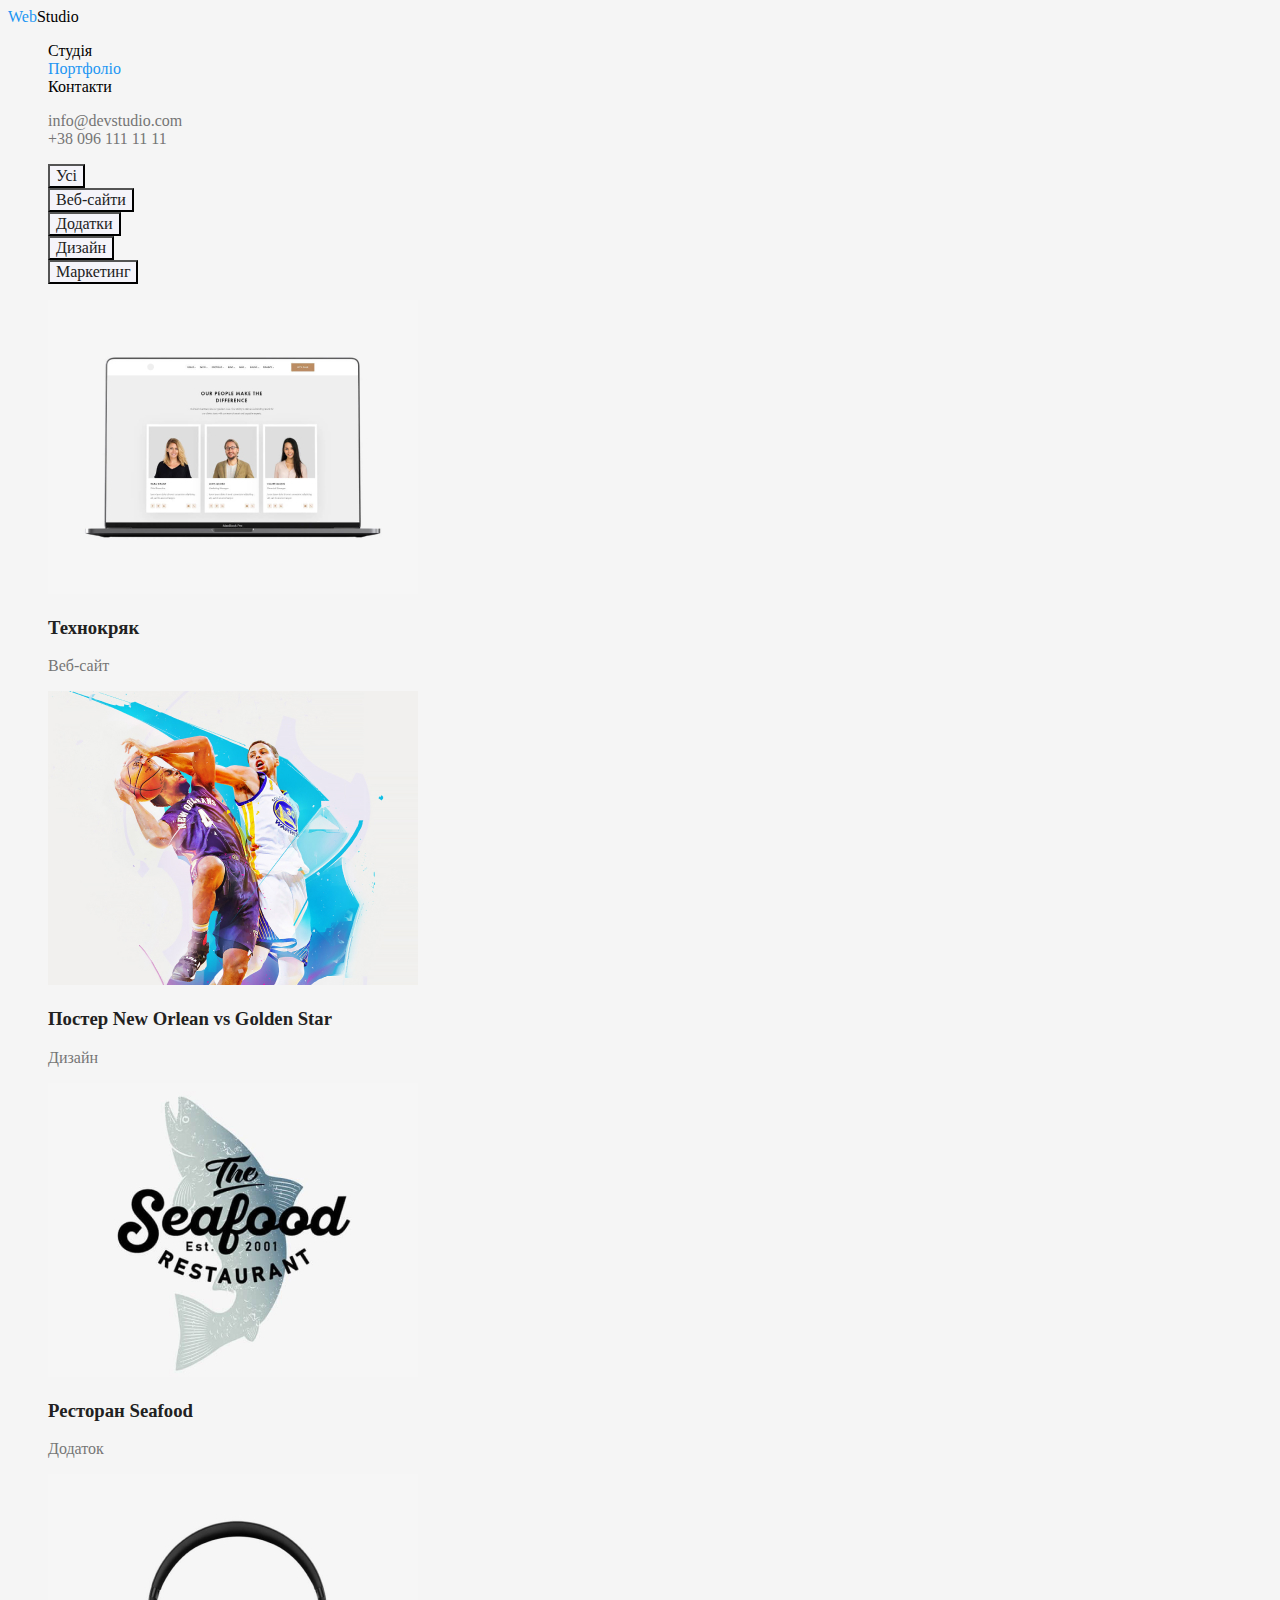
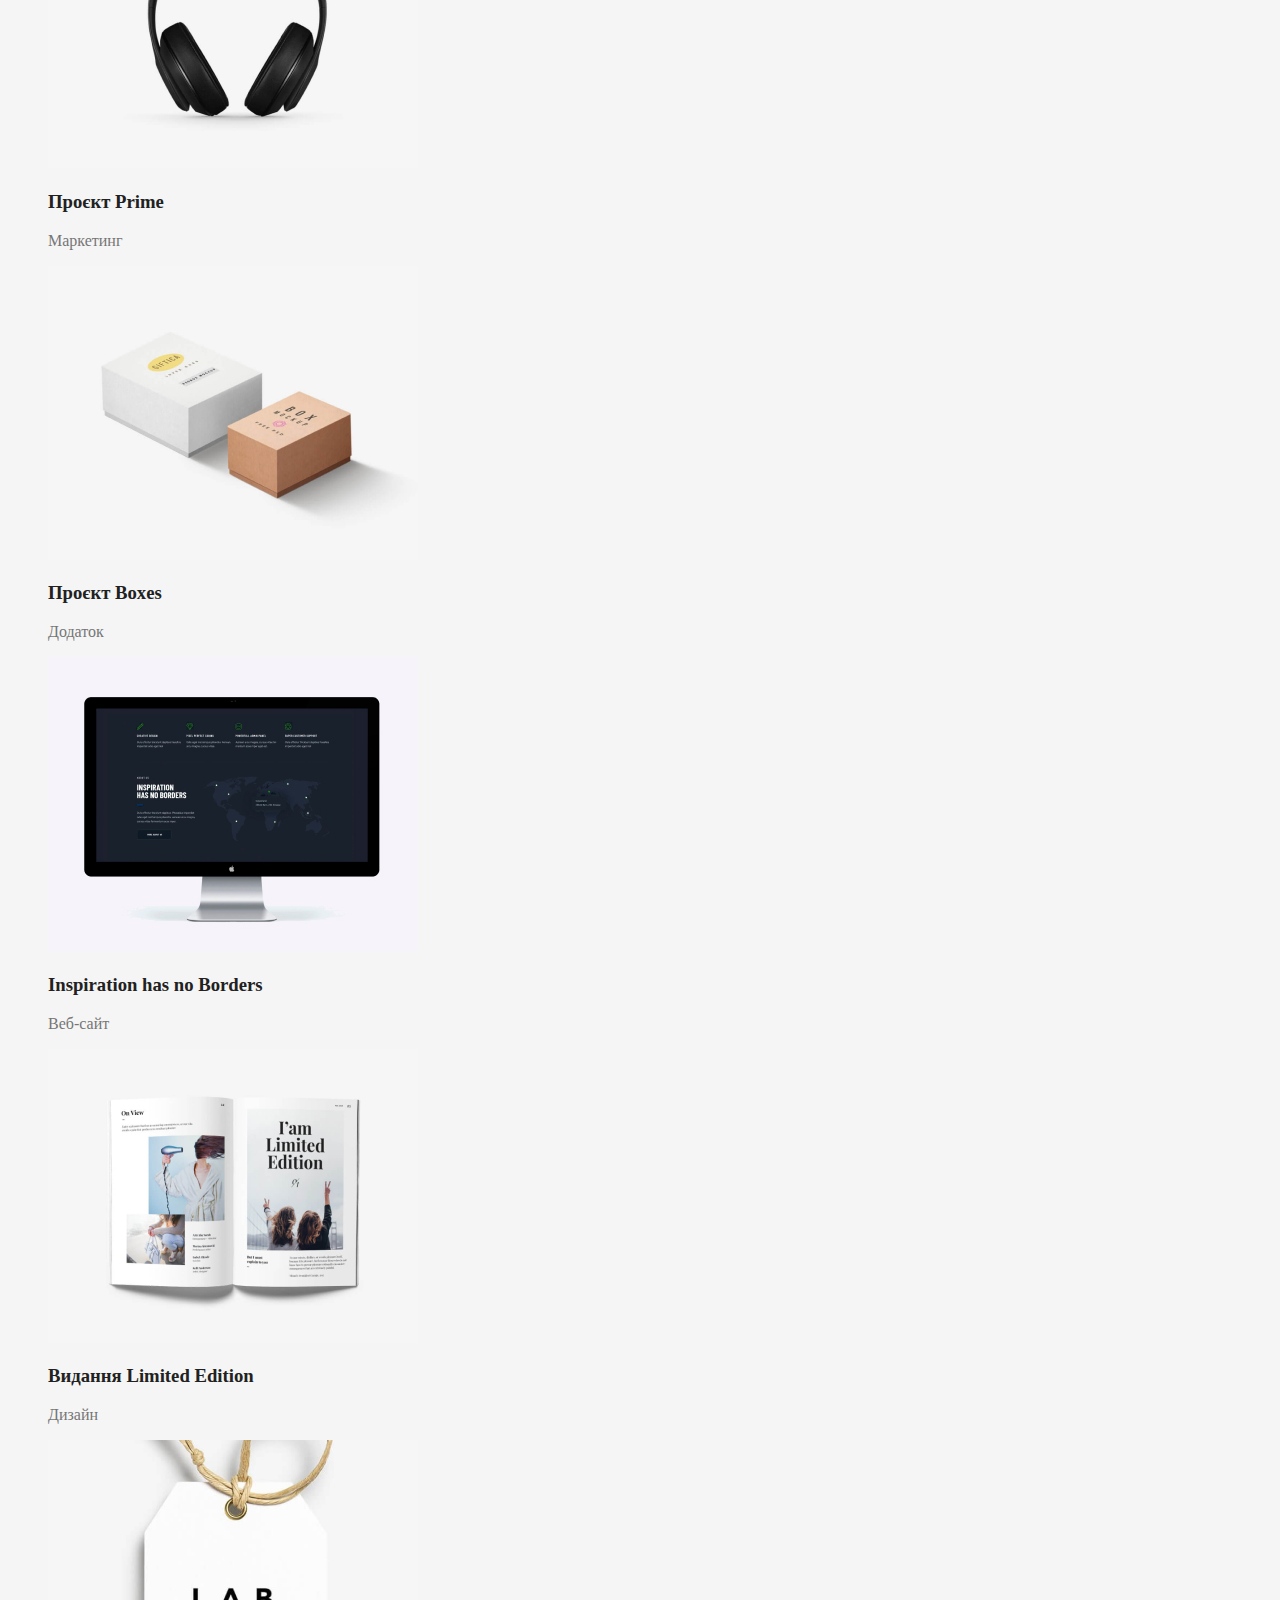
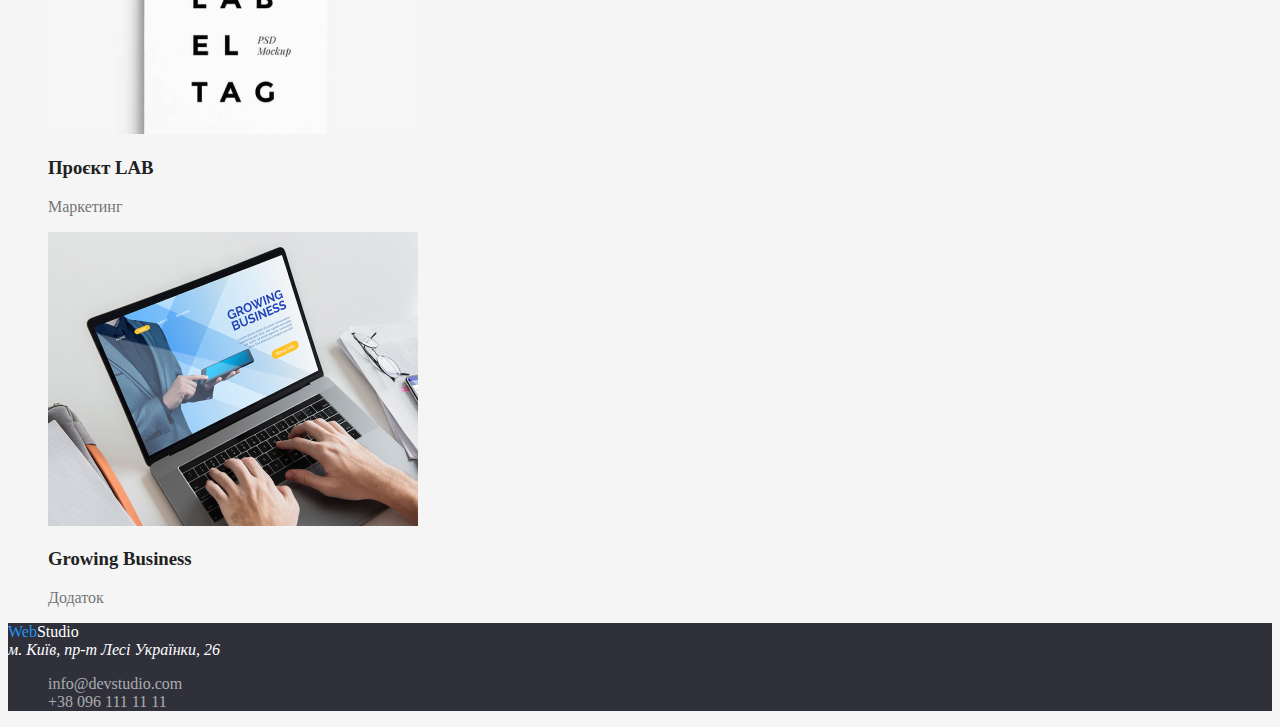
==== portfolio.html @ 2f2ad4ff "working with buttons" ====
<!DOCTYPE html>
<html lang="en">

<head>
    <meta charset="UTF-8">
    <meta http-equiv="X-UA-Compatible" content="IE=edge">
    <meta name="viewport" content="width=device-width, initial-scale=1.0">
    <title>Document</title>
    <link rel="stylesheet" href="./css/style.css">
</head>

<body>
    <header>
        <nav class="site-nav">
            <a href="./index.html" class="link"><span class="logo">Web</span>Studio</a>
            <ul class="list">
                <li>
                    <a href="" class="link">Студія</a>
                </li>
                <li>
                    <a href="" class="link current">Портфоліо</a>
                </li>
                <li>
                    <a href="" class="link">Контакти</a>
                </li>
            </ul>
        </nav>
        <ul class="contacts list">
            <li>
                <a href="mailto:info@devstudio.com" class="link"> info@devstudio.com</a>
            </li>
            <li>
                <a href="tel:+380961111111" class="link"> +38 096 111 11 11</a>
            </li>
        </ul>

    </header>
    <main>
        <section>
            <ul class="list">
                <li><button class="button" type="button">Усі</button></li>
                <li><button class="button" type="button">Веб-сайти</button></li>
                <li><button class="button" type="button">Додатки</button></li>
                <li><button class="button" type="button">Дизайн</button></li>
                <li><button class="button" type="button">Маркетинг</button></li>

            </ul>
            <ul class="list">
                <li>
                    <img src="./images/portfolio1.jpg" alt="Фото приклада">
                    <h3>Технокряк</h3>
                    <p>Веб-сайт</p>
                </li>
                <li>
                    <img src="./images/portfolio2.jpg" alt="Фото приклада">
                    <h3>Постер New Orlean vs Golden Star</h3>
                    <p>Дизайн</p>
                </li>
                <li>
                    <img src="./images/portfolio3.jpg" alt="Фото приклада">
                    <h3>Ресторан Seafood</h3>
                    <p>Додаток</p>
                </li>
                <li>
                    <img src="./images/portfolio4.jpg" alt="Фото приклада">
                    <h3>Проєкт Prime</h3>
                    <p>Маркетинг</p>
                </li>
                <li>
                    <img src="./images/portfolio5.jpg" alt="Фото приклада">
                    <h3>Проєкт Boxes</h3>
                    <p>Додаток</p>
                </li>
                <li>
                    <img src="./images/portfolio6.jpg" alt="Фото приклада">
                    <h3>Inspiration has no Borders</h3>
                    <p>Веб-сайт</p>
                </li>
                <li>
                    <img src="./images/portfolio7.jpg" alt="Фото приклада">
                    <h3>Видання Limited Edition</h3>
                    <p>Дизайн</p>
                </li>
                <li>
                    <img src="./images/portfolio8.jpg" alt="Фото приклада">
                    <h3>Проєкт LAB</h3>
                    <p>Маркетинг</p>
                </li>
                <li>
                    <img src="./images/portfolio9.jpg" alt="Фото приклада">
                    <h3>Growing Business</h3>
                    <p>Додаток</p>
                </li>
            </ul>
        </section>

    </main>
    <footer>
        <a href="./index.html" class="link"><span class="logo">Web</span><span class="studio">Studio</span></a>
        <address>
            м. Київ, пр-т Лесі Українки, 26
        </address>
        <ul class="list contacts">
            <li>
                <a href="mailto:info@devstudio.com" class="footer-contacts"> info@devstudio.com</a>
            </li>
            <li>
                <a href="tel:+380961111111" class="footer-contacts"> +38 096 111 11 11</a>
            </li>
        </ul>


    </footer>
</body>

</html>
---- css/style.css ----
:root {
    --text-black-color: #212121;
    --white-color: #ffffff;
    --contacts-color: #757575;
    --background-white-color: #F5F5F5;
    --background-milk-color:#F5F4FA;
    --accent-color: #2196F3;
    --site-nav-link: #000000;
    --black-background-color: #2F303A;
}

body {
    font-family: Roboto;
    background-color: var(--background-white-color);
    color:var(--contacts-color)
}

.contacts .link {
    color: var(--contacts-color);
}
/* deactivates */
.list {
    list-style: none;
}

a {
    text-decoration: none;
}

/* site-nav */
.site-nav .link {
    color: var(--site-nav-link);
}

.site-nav .link.current {
    color: var(--accent-color)
}

.link:hover,
.link:focus {
    color: var(--accent-color);
}

.logo {
    color: var(--accent-color);
}
.studio{
    color: var(--white-color);
}
/* sections */

.section {

}
.team{
    background-color:var(--background-milk-color);
}
.team li{
    background-color:var(--white-color);
}
.hero {
    background: var(--black-background-color);

}



.hero-title {
    

}
/* h */
h1 {
    text-transform: uppercase;
}
h2,
h3 {
    color:var(--text-black-color);
}

/* buttons */
.button {
    cursor: pointer;
    color: var(--text-black-color);
    background-color:var(--background-milk-color);
    font-family: roboto;
    font-style: medium ;
font-size: 16px;
letter-spacing: 3%;
}
.button:hover,
.button:focus{
    background-color: var(--accent-color);
    color: var(--white-color);
}

.button .first {}

.button .second {}

.hide {
    position: absolute;
    width: 1px;
    height: 1px;
    margin: -1px;
    border: 0;
    padding: 0;
    white-space: nowrap;
    clip-path: inset(100%);
    clip: rect(0 0 0 0);
    overflow: hidden;
}

footer{
    background-color:var(--black-background-color)
}
.footer-contacts{
    color: rgb(100%,100%,100%,0.6);
}
address{
    color: var(--white-color);
}
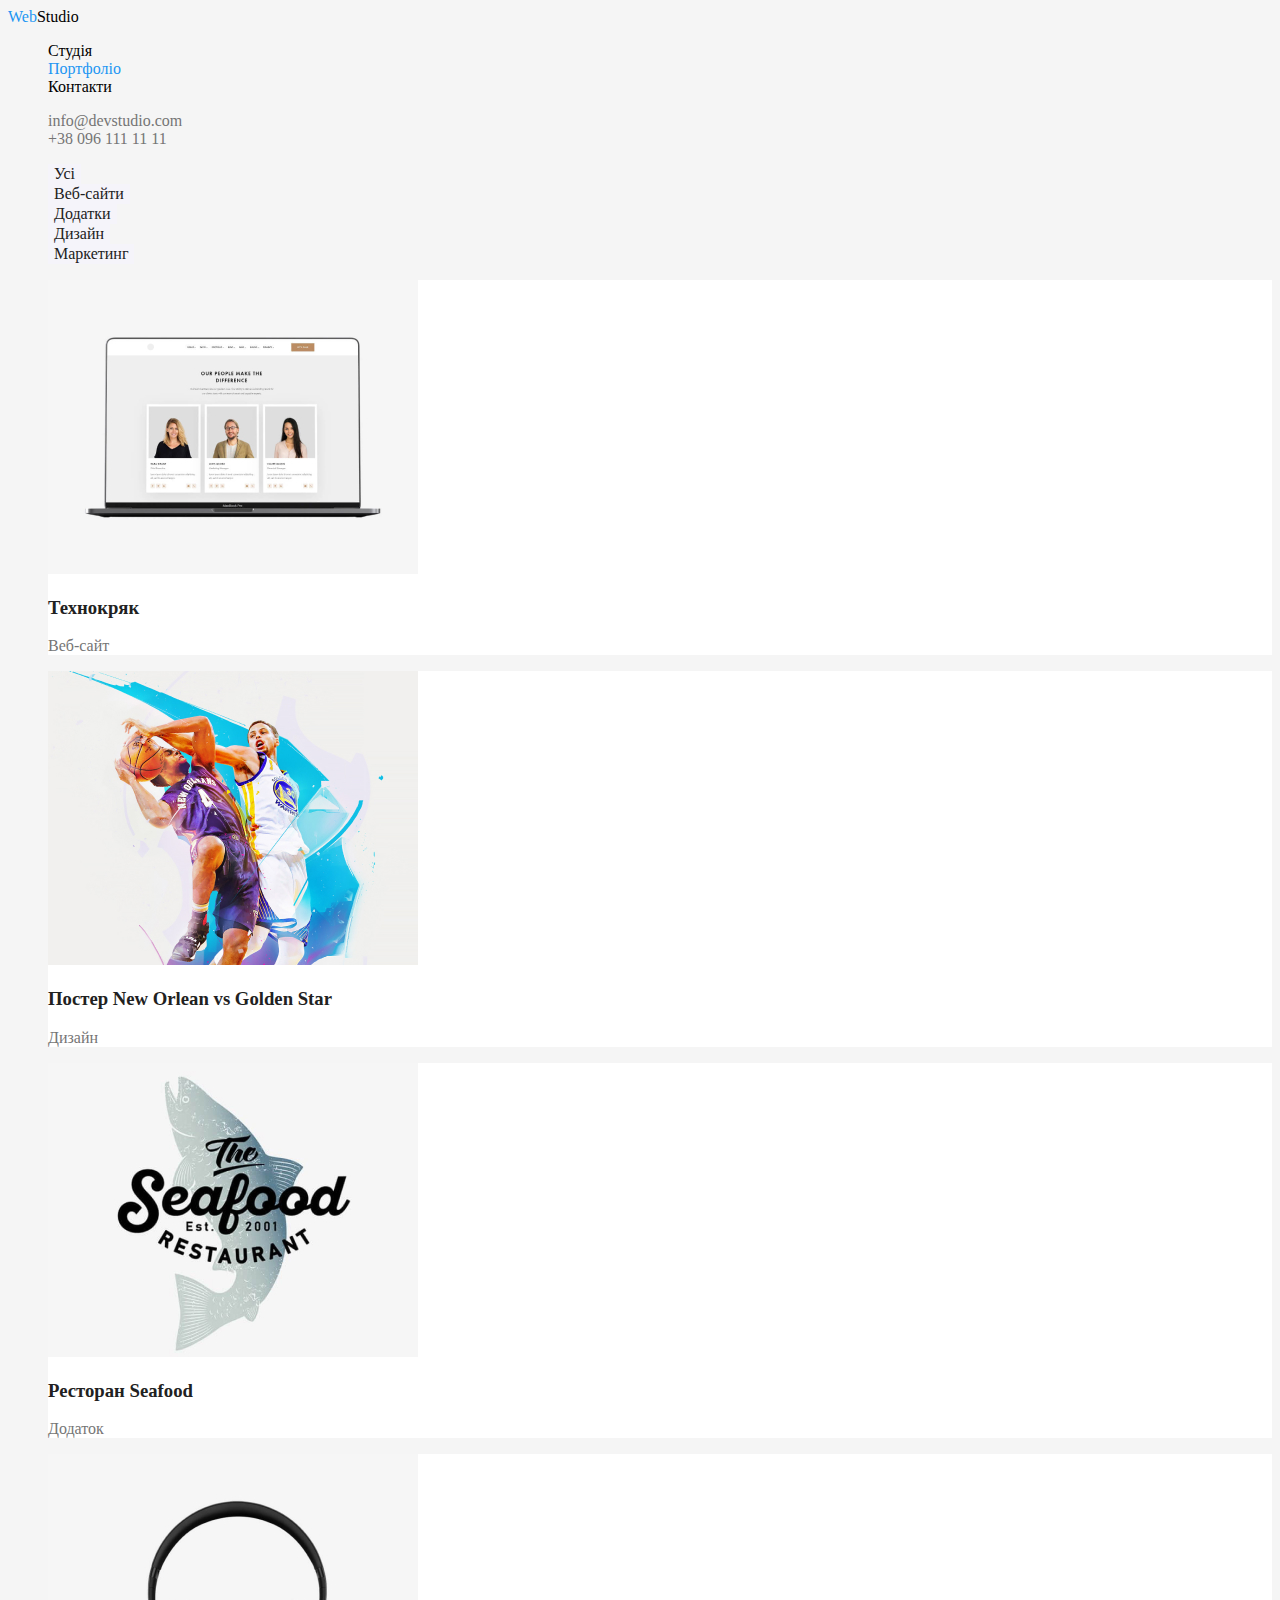
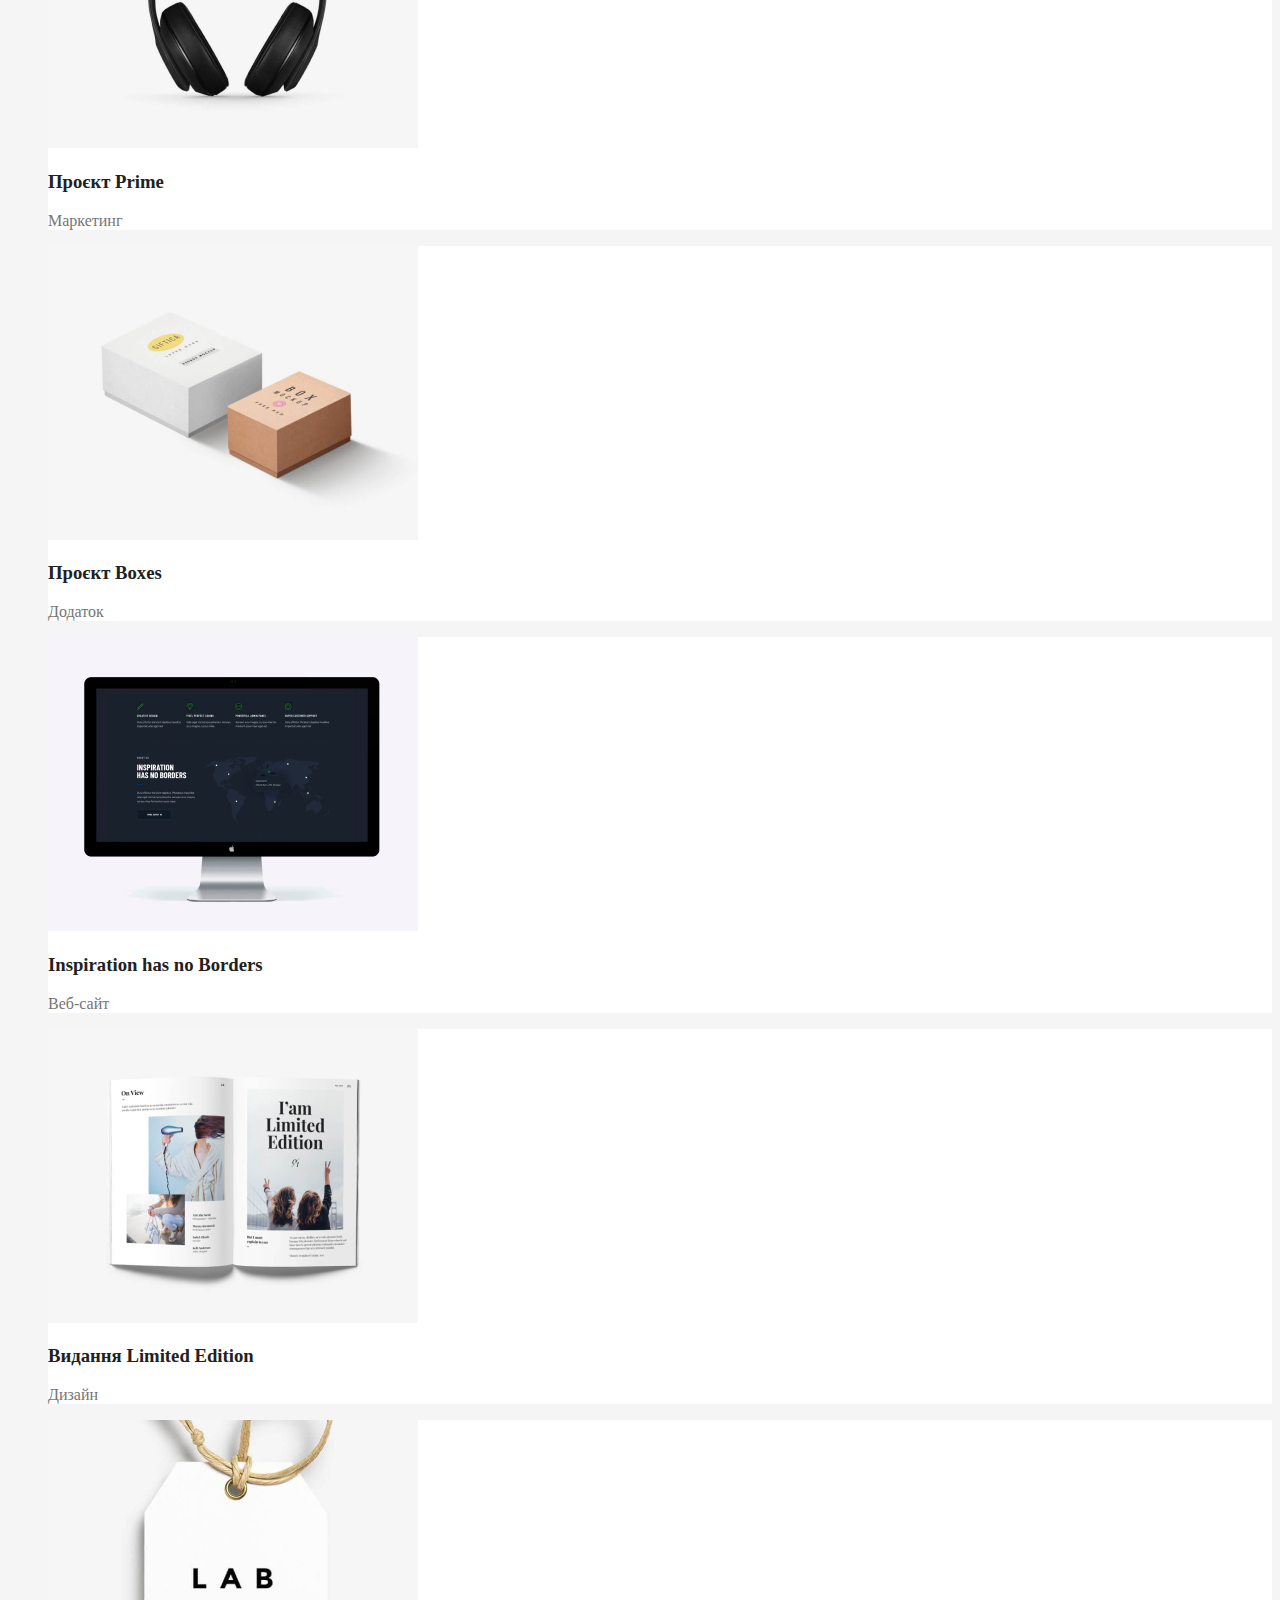
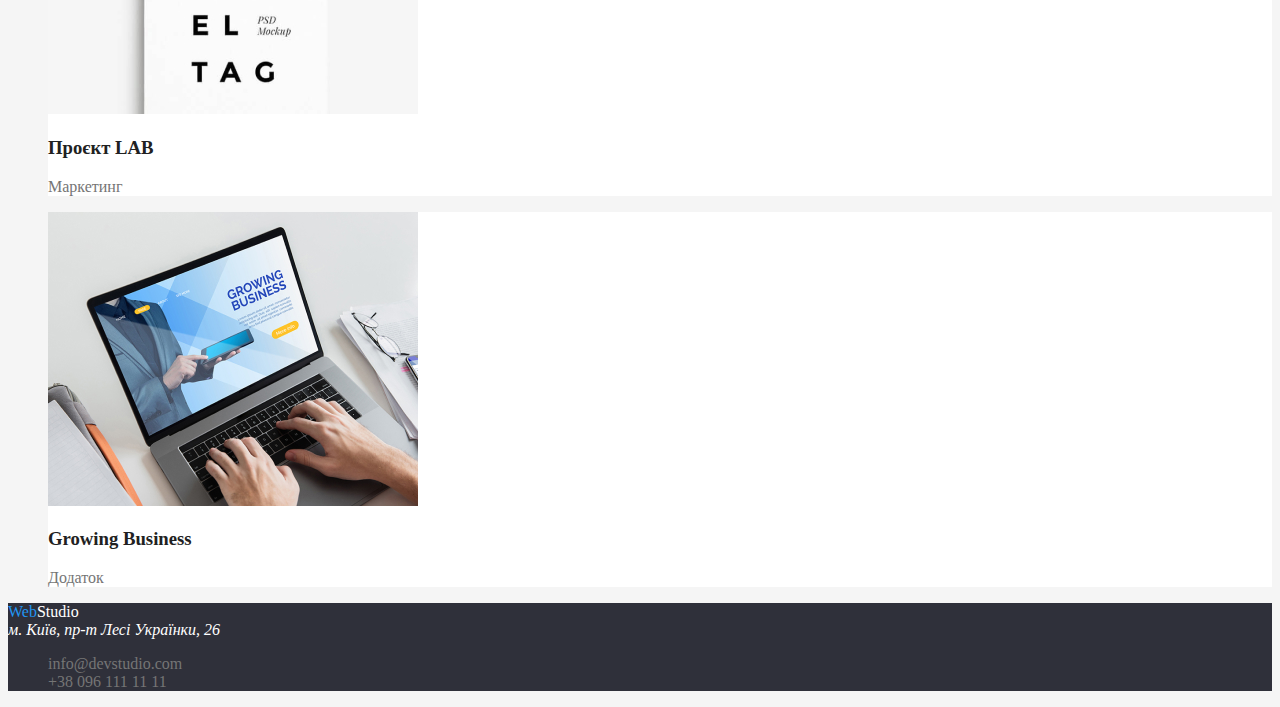
==== commit 702fccbf: "hw2 done" ====
--- a/portfolio.html
+++ b/portfolio.html
@@ -45,7 +45,7 @@
                 <li><button class="button" type="button">Маркетинг</button></li>
 
             </ul>
-            <ul class="list">
+            <ul class="list portfolio">
                 <li>
                     <img src="./images/portfolio1.jpg" alt="Фото приклада">
                     <h3>Технокряк</h3>
@@ -102,10 +102,10 @@
         </address>
         <ul class="list contacts">
             <li>
-                <a href="mailto:info@devstudio.com" class="footer-contacts"> info@devstudio.com</a>
+                <a href="mailto:info@devstudio.com" class="footer-contacts link"> info@devstudio.com</a>
             </li>
             <li>
-                <a href="tel:+380961111111" class="footer-contacts"> +38 096 111 11 11</a>
+                <a href="tel:+380961111111" class="footer-contacts link"> +38 096 111 11 11</a>
             </li>
         </ul>
 
--- a/css/style.css
+++ b/css/style.css
@@ -3,21 +3,21 @@
     --white-color: #ffffff;
     --contacts-color: #757575;
     --background-white-color: #F5F5F5;
-    --background-milk-color:#F5F4FA;
+    --background-milk-color: #F5F4FA;
     --accent-color: #2196F3;
     --site-nav-link: #000000;
     --black-background-color: #2F303A;
 }
 
 body {
-    font-family: Roboto;
     background-color: var(--background-white-color);
-    color:var(--contacts-color)
+    color: var(--contacts-color)
 }
 
 .contacts .link {
     color: var(--contacts-color);
 }
+
 /* deactivates */
 .list {
     list-style: none;
@@ -25,6 +25,19 @@
 
 a {
     text-decoration: none;
+}
+
+.hide {
+    position: absolute;
+    width: 1px;
+    height: 1px;
+    margin: -1px;
+    border: 0;
+    padding: 0;
+    white-space: nowrap;
+    clip-path: inset(100%);
+    clip: rect(0 0 0 0);
+    overflow: hidden;
 }
 
 /* site-nav */
@@ -44,79 +57,79 @@
 .logo {
     color: var(--accent-color);
 }
-.studio{
+
+.studio {
     color: var(--white-color);
 }
+
 /* sections */
 
-.section {
 
+.team {
+    background-color: var(--background-milk-color);
 }
-.team{
-    background-color:var(--background-milk-color);
+
+.team li {
+    background-color: var(--white-color);
 }
-.team li{
-    background-color:var(--white-color);
-}
+
 .hero {
     background: var(--black-background-color);
 
 }
 
+.hero-title {
+    text-transform: uppercase;
+    color: var(--white-color);
+    font-size: 44px;
+    font-weight: 900;
+    line-height: 60px;
+    letter-spacing: 0.06em;
+    text-align: center;
+}
 
+.portfolio li {
+    background-color: var(--white-color);
+}
 
-.hero-title {
-    
+/* h */
 
-}
-/* h */
-h1 {
-    text-transform: uppercase;
-}
 h2,
 h3 {
-    color:var(--text-black-color);
+    color: var(--text-black-color);
 }
 
 /* buttons */
 .button {
     cursor: pointer;
     color: var(--text-black-color);
-    background-color:var(--background-milk-color);
+    background-color: var(--background-milk-color);
     font-family: roboto;
-    font-style: medium ;
-font-size: 16px;
-letter-spacing: 3%;
+    font-size: 16px;
+    border: none;
 }
+
 .button:hover,
-.button:focus{
+.button:focus {
     background-color: var(--accent-color);
     color: var(--white-color);
 }
 
-.button .first {}
+.button.first {
+    background-color: var(--accent-color);
+    color: var(--white-color);
+}
 
 .button .second {}
 
-.hide {
-    position: absolute;
-    width: 1px;
-    height: 1px;
-    margin: -1px;
-    border: 0;
-    padding: 0;
-    white-space: nowrap;
-    clip-path: inset(100%);
-    clip: rect(0 0 0 0);
-    overflow: hidden;
+footer {
+    background-color: var(--black-background-color)
 }
 
-footer{
-    background-color:var(--black-background-color)
+.footer-contacts {
+    color: rgb(100%, 100%, 100%, 0.6);
 }
-.footer-contacts{
-    color: rgb(100%,100%,100%,0.6);
-}
-address{
+
+address {
     color: var(--white-color);
 }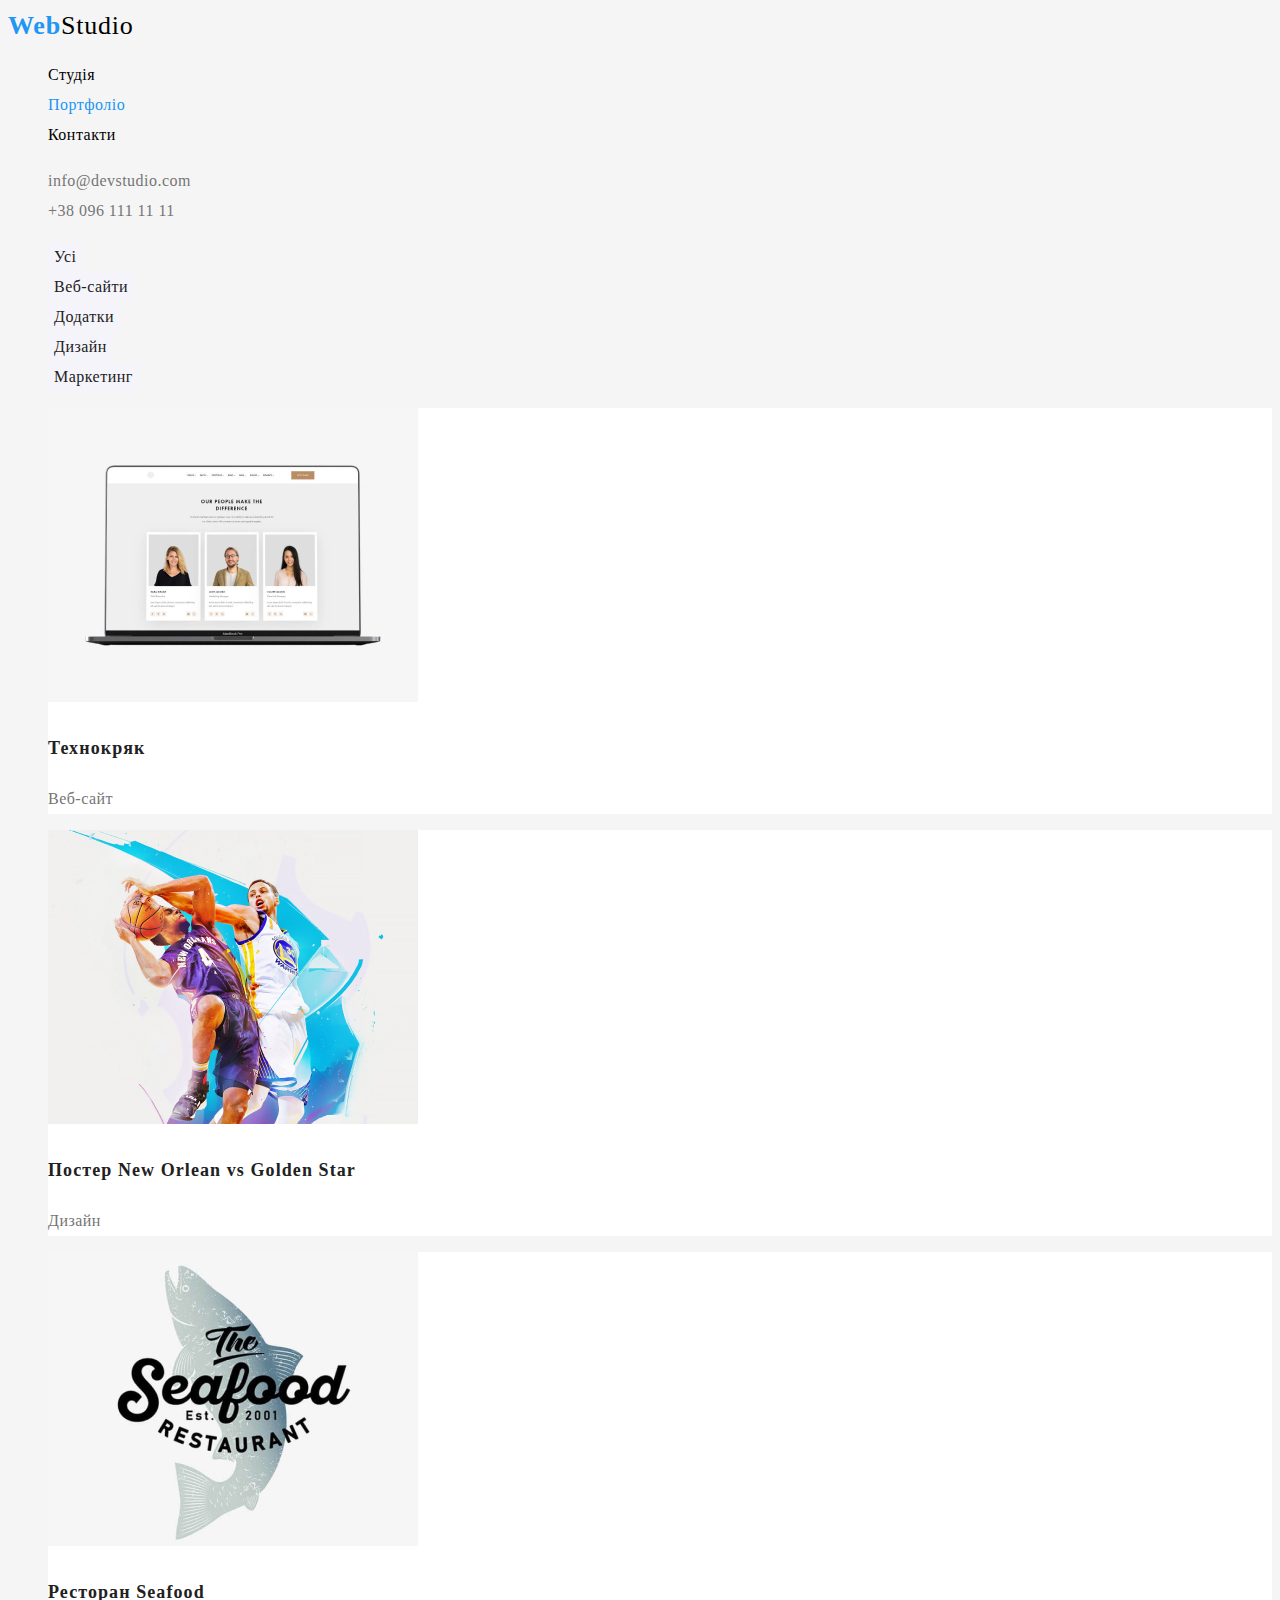
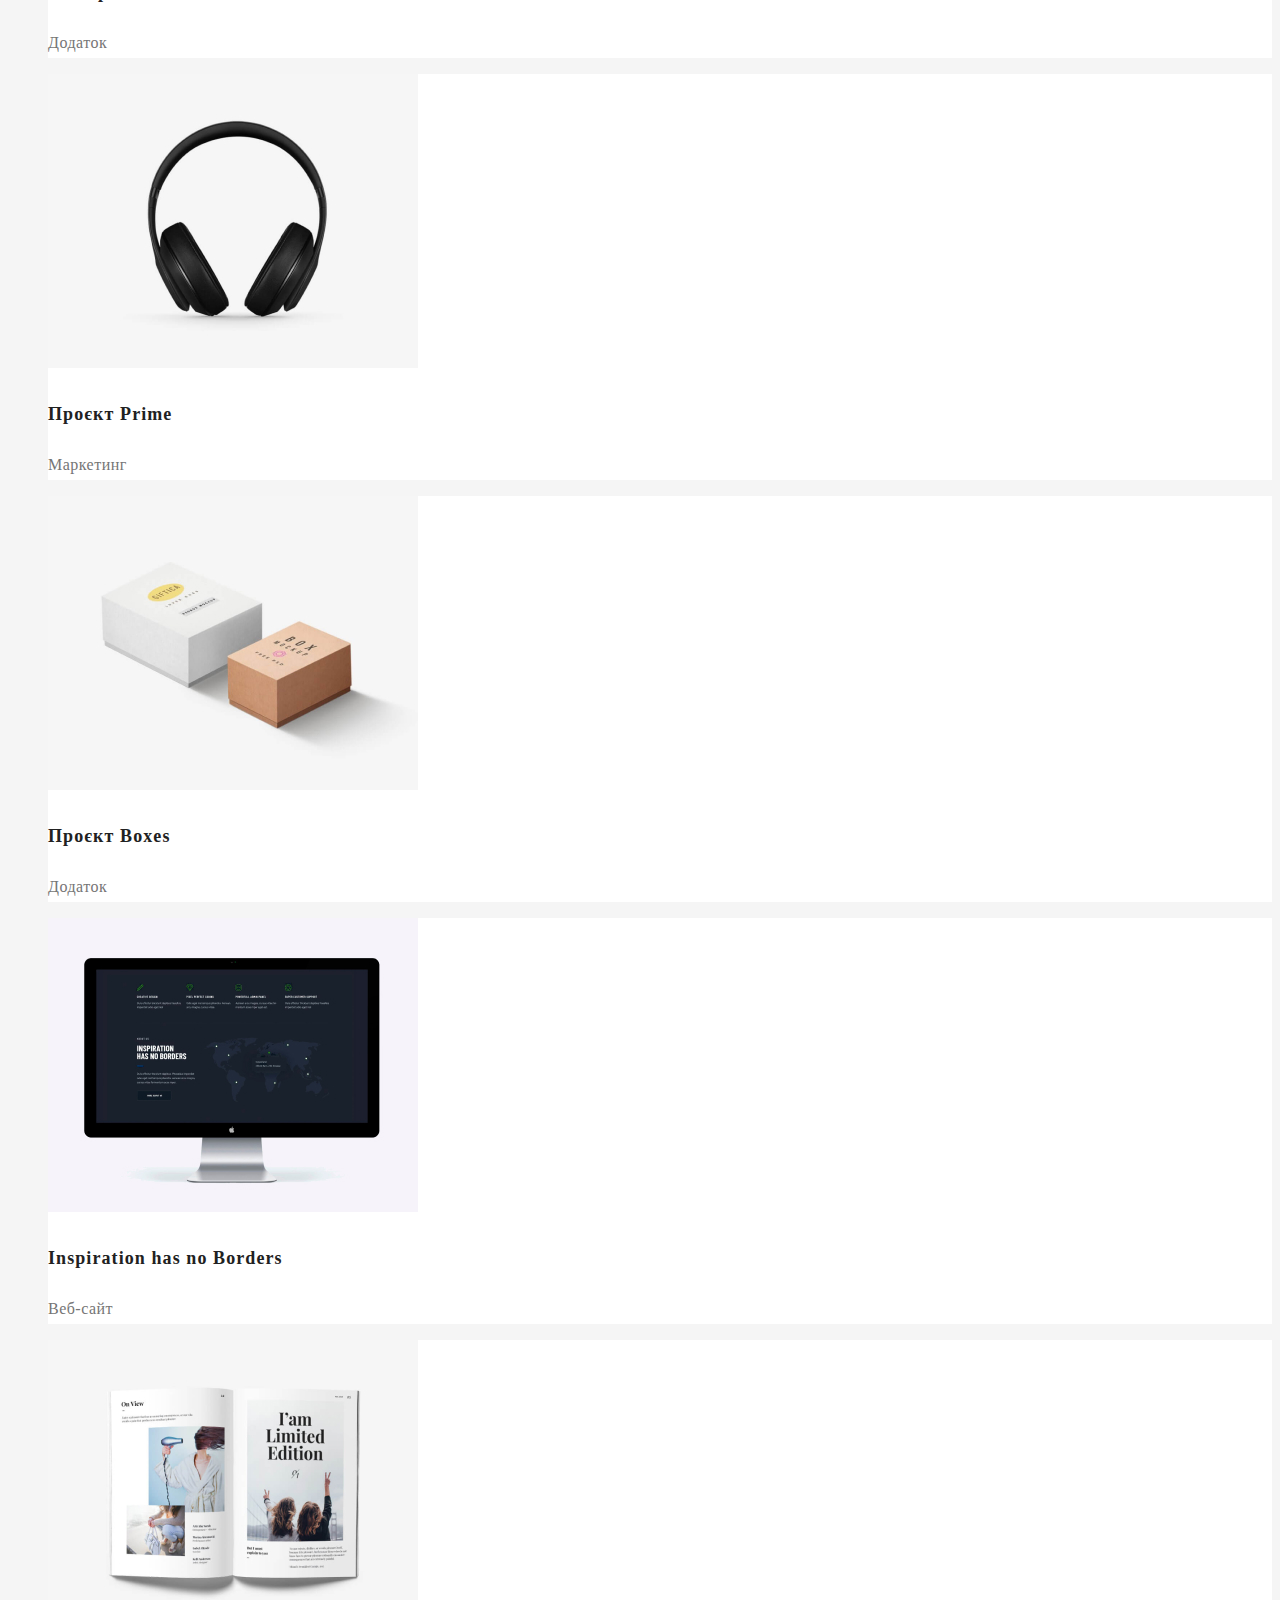
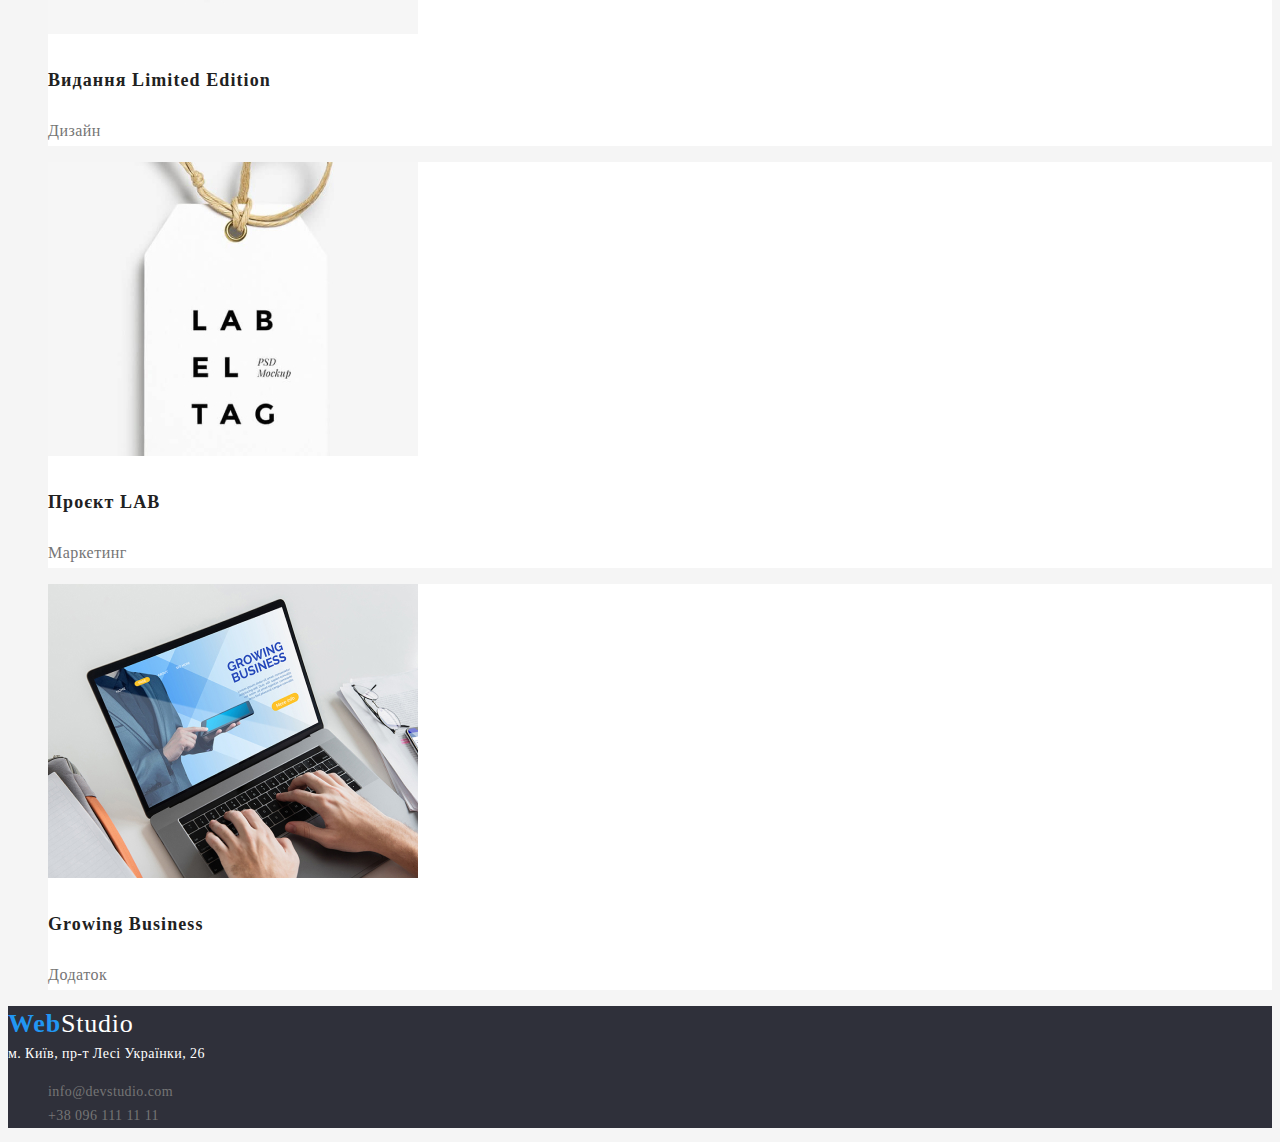
==== commit e94f99fd: "hw2 done" ====
--- a/portfolio.html
+++ b/portfolio.html
@@ -12,7 +12,7 @@
 <body>
     <header>
         <nav class="site-nav">
-            <a href="./index.html" class="link"><span class="logo">Web</span>Studio</a>
+            <a href="./index.html" class="link"><span class="logo">Web</span><span class="studio">Studio</span></a>
             <ul class="list">
                 <li>
                     <a href="" class="link">Студія</a>
@@ -27,10 +27,10 @@
         </nav>
         <ul class="contacts list">
             <li>
-                <a href="mailto:info@devstudio.com" class="link"> info@devstudio.com</a>
+                <a href="mailto:info@devstudio.com" class="link head-email"> info@devstudio.com</a>
             </li>
             <li>
-                <a href="tel:+380961111111" class="link"> +38 096 111 11 11</a>
+                <a href="tel:+380961111111" class="link head-tel"> +38 096 111 11 11</a>
             </li>
         </ul>
 
--- a/css/style.css
+++ b/css/style.css
@@ -11,11 +11,34 @@
 
 body {
     background-color: var(--background-white-color);
-    color: var(--contacts-color)
-}
-
+    color: var(--contacts-color);
+    font-family: Roboto;
+    font-size: 16px;
+    font-weight: 400;
+    line-height: 30px;
+    letter-spacing: 0.03em;
+    text-align: left;
+}
+
+/* header */
 .contacts .link {
     color: var(--contacts-color);
+}
+
+.head-email {
+    height: 16px;
+    width: 135px;
+    left: 1078px;
+    top: 32px;
+    border-radius: 0px;
+}
+
+.head-tel {
+    height: 16px;
+    width: 122px;
+    left: 1263px;
+    top: 32px;
+    border-radius: 0px;
 }
 
 /* deactivates */
@@ -43,6 +66,11 @@
 /* site-nav */
 .site-nav .link {
     color: var(--site-nav-link);
+    height: 16px;
+    width: 45px;
+    left: 453px;
+    top: 32px;
+    border-radius: 0px;
 }
 
 .site-nav .link.current {
@@ -56,10 +84,23 @@
 
 .logo {
     color: var(--accent-color);
+    font-family: Raleway;
+    font-size: 26px;
+    font-weight: 700;
+    line-height: 31px;
+    letter-spacing: 0.03em;
+    text-align: left;
+
 }
 
 .studio {
-    color: var(--white-color);
+    color: var(--site-nav-link);
+    font-family: Oleo Script;
+    font-size: 26px;
+    font-weight: 400;
+    line-height: 36px;
+    letter-spacing: 0.03em;
+    text-align: left;
 }
 
 /* sections */
@@ -99,14 +140,27 @@
     color: var(--text-black-color);
 }
 
+h3 {
+    font-size: 18px;
+    font-weight: 700;
+    line-height: 36px;
+    letter-spacing: 0.06em;
+    text-align: left;
+}
+
 /* buttons */
 .button {
+    font-family: inherit;
     cursor: pointer;
     color: var(--text-black-color);
     background-color: var(--background-milk-color);
-    font-family: roboto;
     font-size: 16px;
     border: none;
+    font-weight: 500;
+    line-height: 26px;
+    letter-spacing: 0.03em;
+    text-align: center;
+
 }
 
 .button:hover,
@@ -122,8 +176,18 @@
 
 .button .second {}
 
+/* footer */
 footer {
-    background-color: var(--black-background-color)
+    background-color: var(--black-background-color);
+    font-size: 14px;
+    font-weight: 400;
+    line-height: 24px;
+    letter-spacing: 0.03em;
+    text-align: left;
+}
+
+footer .studio {
+    color: var(--white-color);
 }
 
 .footer-contacts {
@@ -132,4 +196,5 @@
 
 address {
     color: var(--white-color);
+    font-style: normal;
 }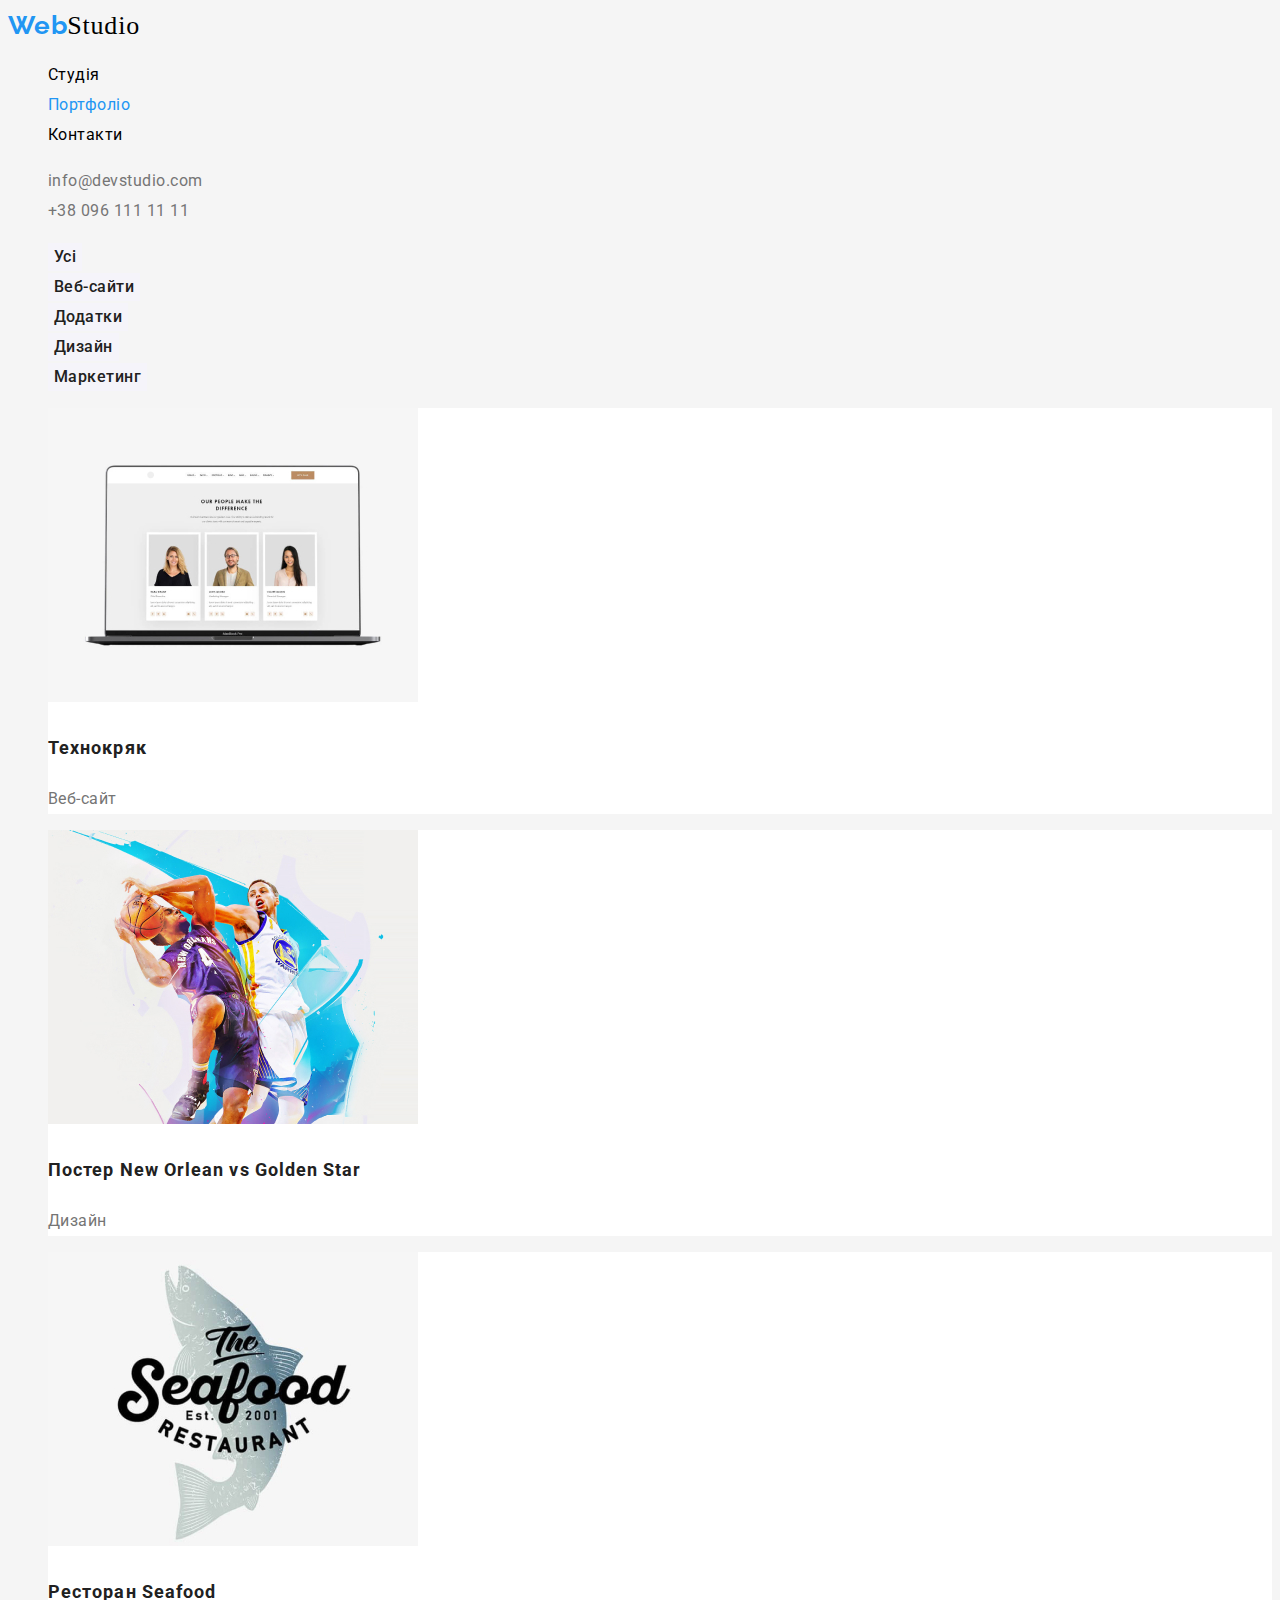
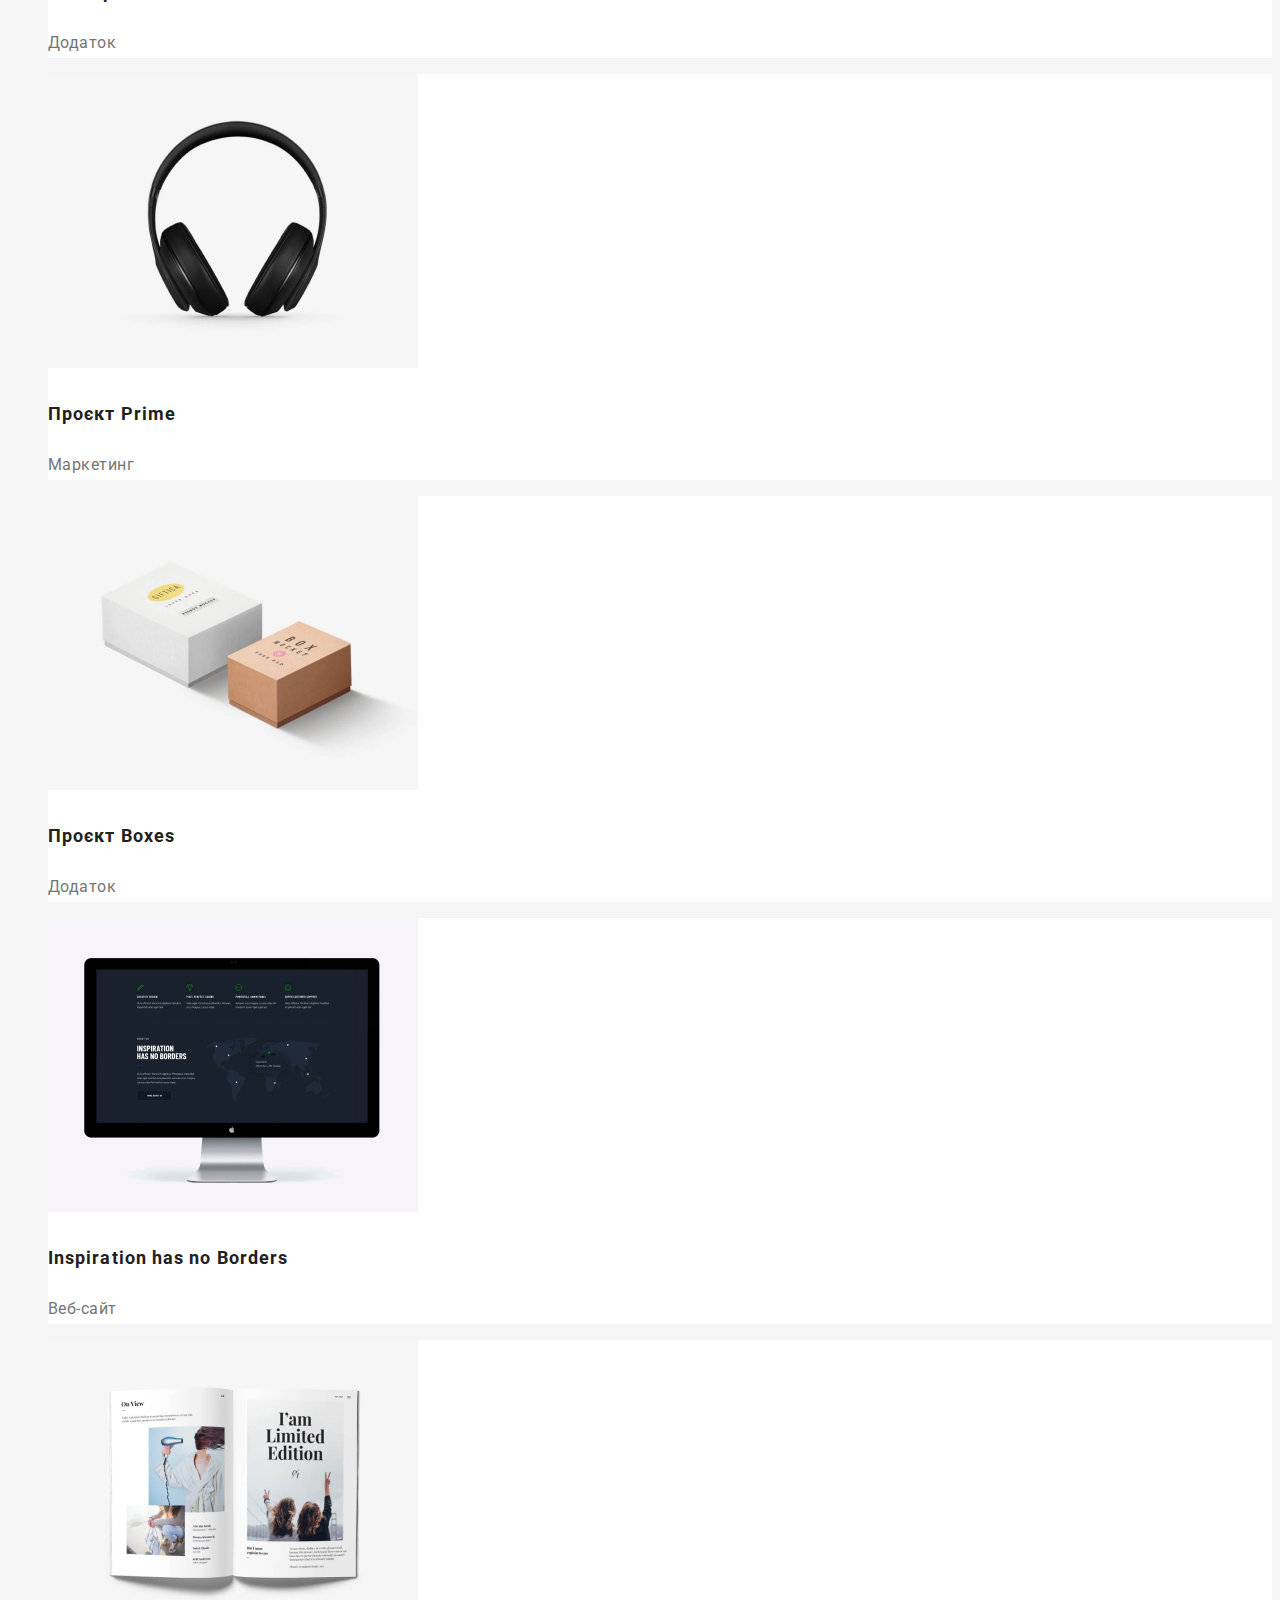
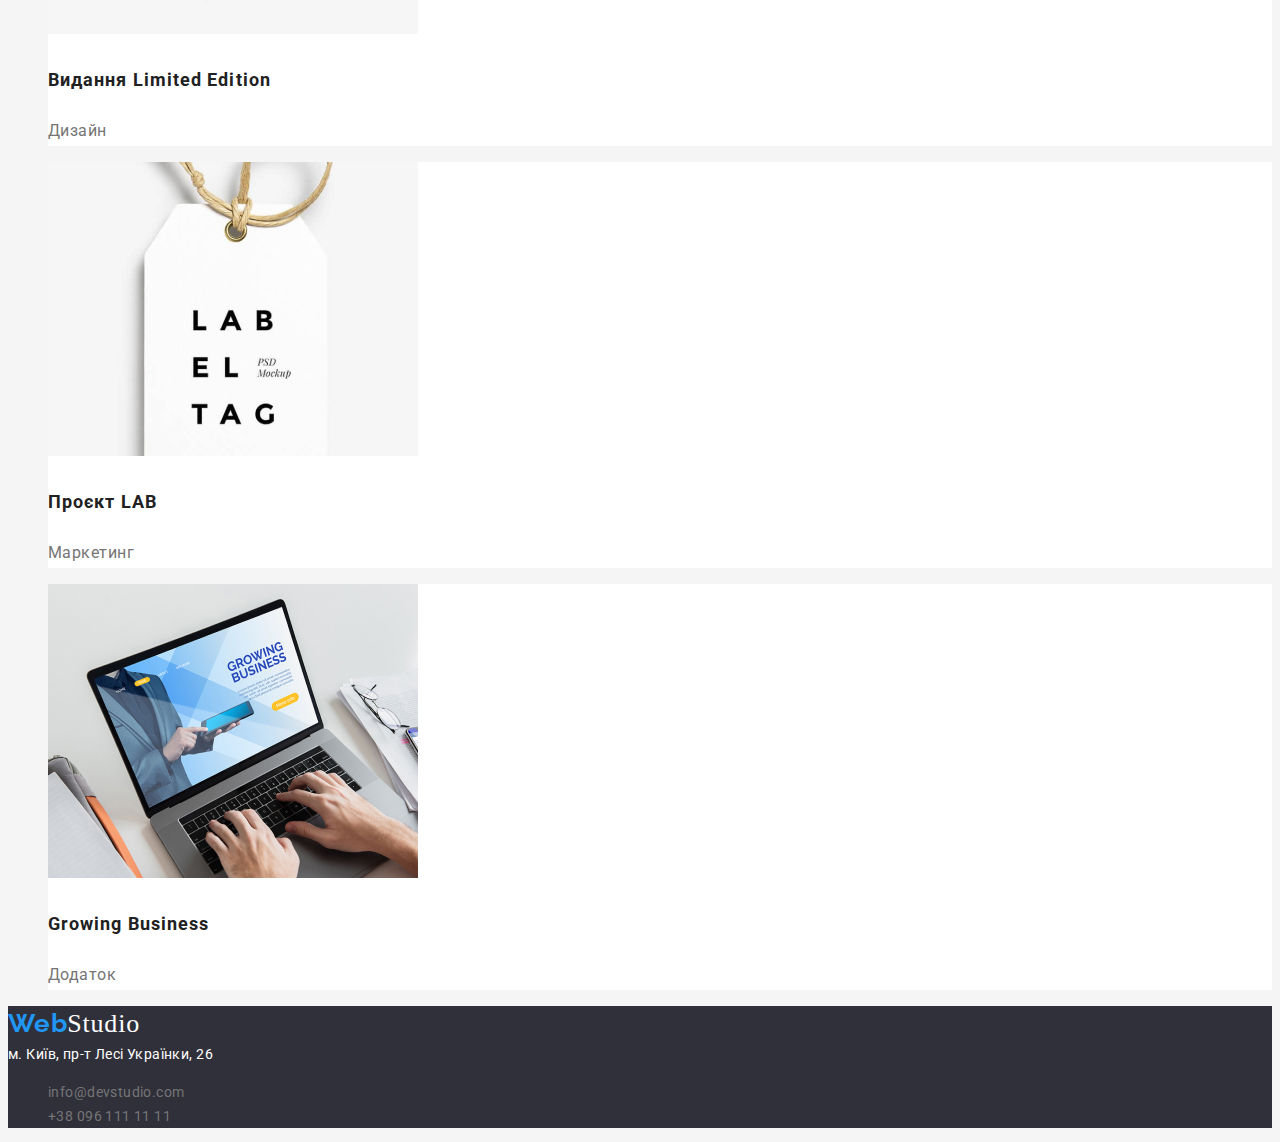
==== commit 183e8707: "hw2" ====
--- a/portfolio.html
+++ b/portfolio.html
@@ -7,18 +7,20 @@
     <meta name="viewport" content="width=device-width, initial-scale=1.0">
     <title>Document</title>
     <link rel="stylesheet" href="./css/style.css">
+    <link rel="stylesheet"
+        href="https://fonts.googleapis.com/css2?family=Raleway:wght@700&family=Roboto:wght@400;500;700;900&display=swap">
 </head>
 
 <body>
     <header>
         <nav class="site-nav">
-            <a href="./index.html" class="link"><span class="logo">Web</span><span class="studio">Studio</span></a>
+            <a href="./portfolio.html" class="link"><span class="logo">Web</span><span class="studio">Studio</span></a>
             <ul class="list">
                 <li>
-                    <a href="" class="link">Студія</a>
+                    <a href="./index.html" class="link">Студія</a>
                 </li>
                 <li>
-                    <a href="" class="link current">Портфоліо</a>
+                    <a href="./portfolio.html" class="link current">Портфоліо</a>
                 </li>
                 <li>
                     <a href="" class="link">Контакти</a>
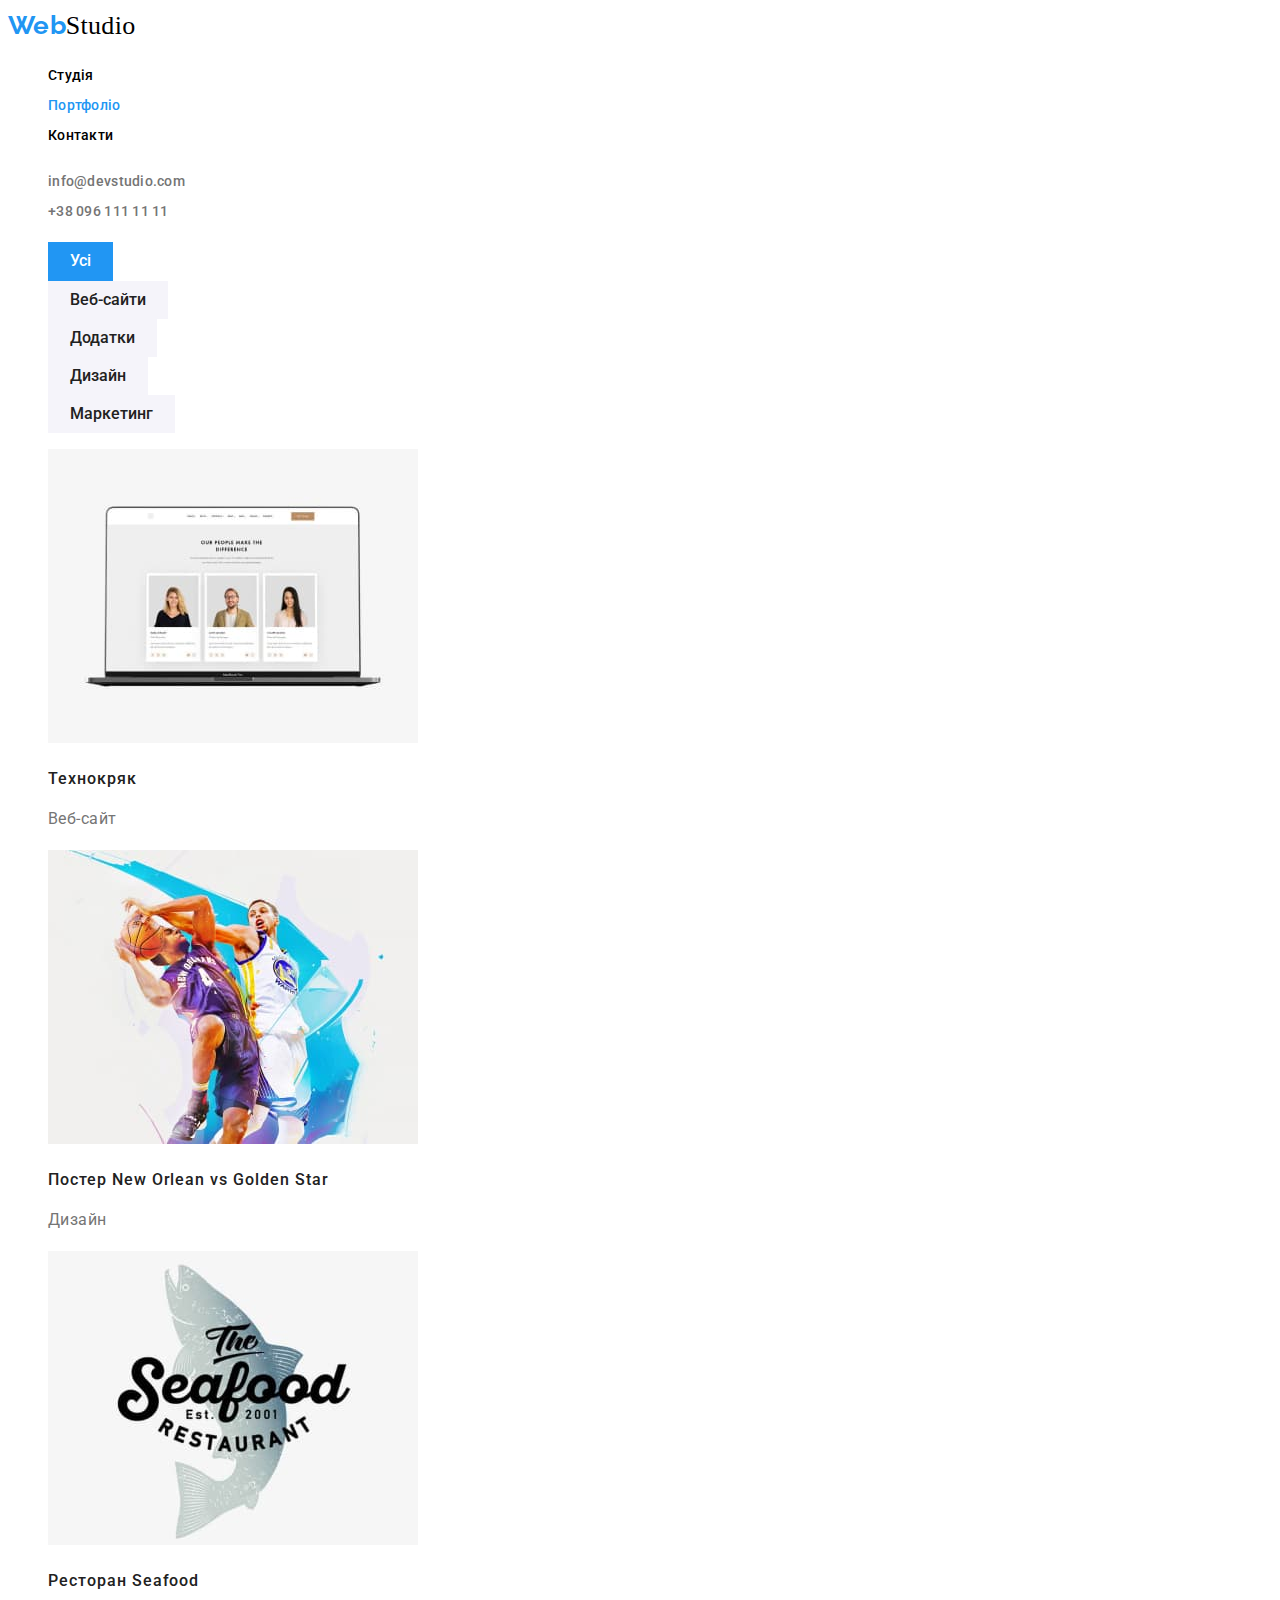
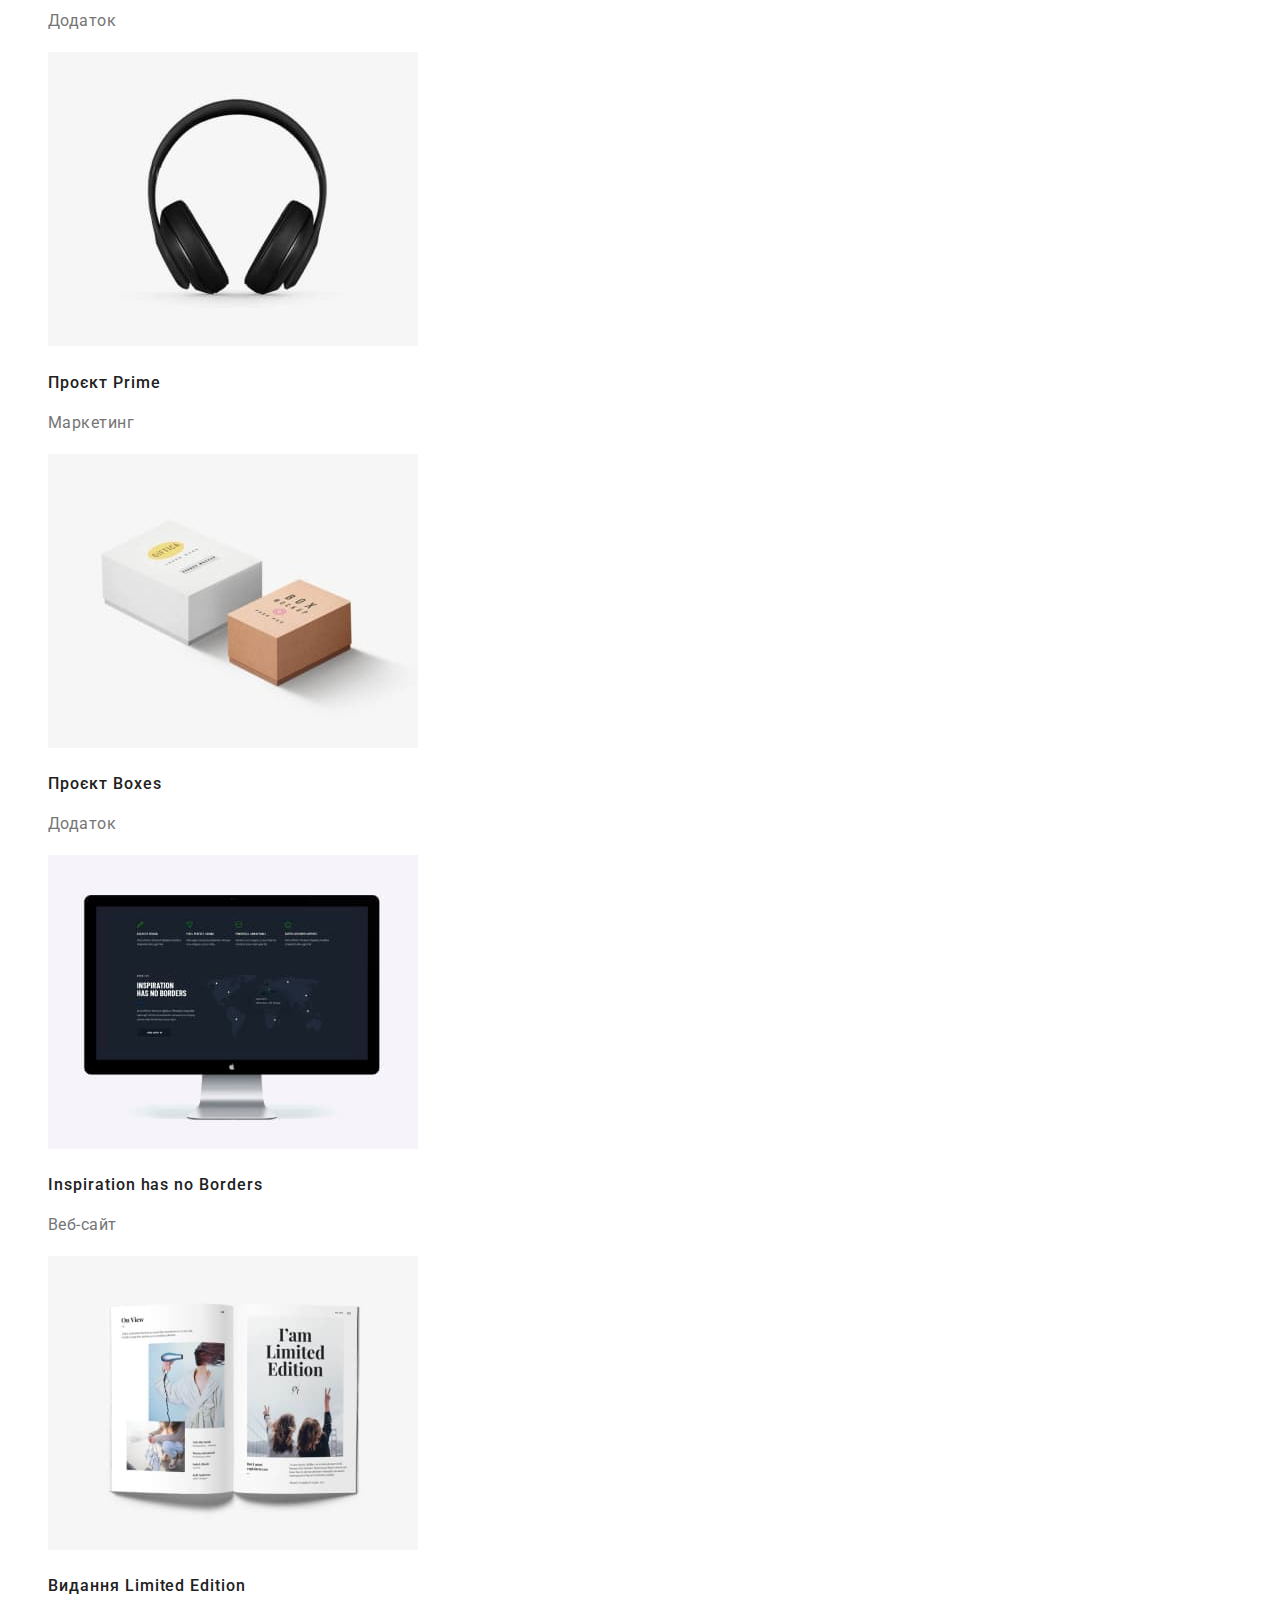
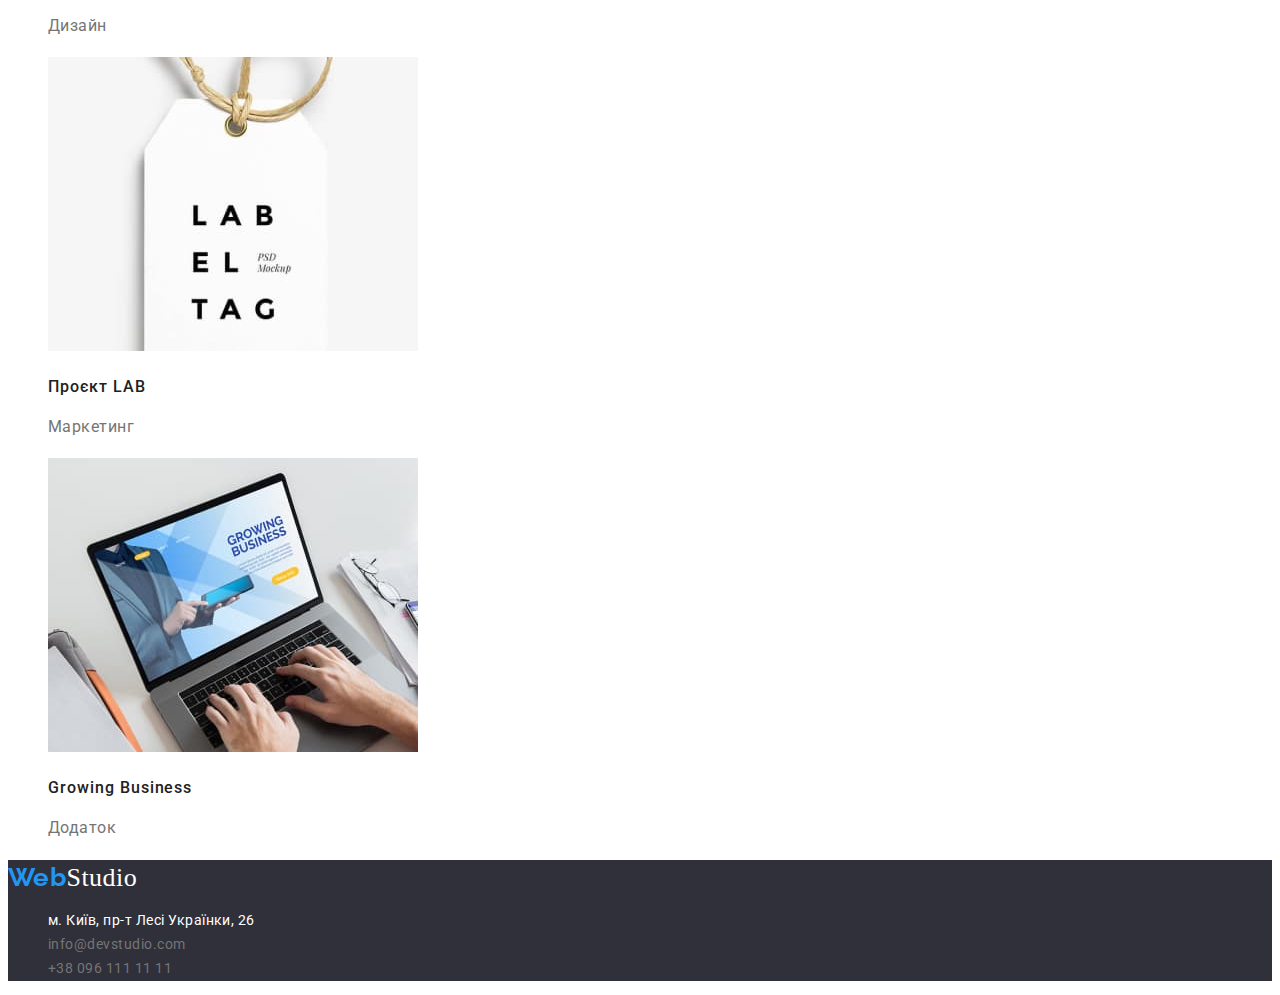
==== commit 1effc85b: "hw2" ====
--- a/portfolio.html
+++ b/portfolio.html
@@ -40,7 +40,7 @@
     <main>
         <section>
             <ul class="list">
-                <li><button class="button" type="button">Усі</button></li>
+                <li><button class="button first" type="button">Усі</button></li>
                 <li><button class="button" type="button">Веб-сайти</button></li>
                 <li><button class="button" type="button">Додатки</button></li>
                 <li><button class="button" type="button">Дизайн</button></li>
@@ -49,47 +49,47 @@
             </ul>
             <ul class="list portfolio">
                 <li>
-                    <img src="./images/portfolio1.jpg" alt="Фото приклада">
+                    <img src="./images/portfolio1.jpg" width="370" alt="Фото приклада">
                     <h3>Технокряк</h3>
                     <p>Веб-сайт</p>
                 </li>
                 <li>
-                    <img src="./images/portfolio2.jpg" alt="Фото приклада">
+                    <img src="./images/portfolio2.jpg" width="370" alt="Фото приклада">
                     <h3>Постер New Orlean vs Golden Star</h3>
                     <p>Дизайн</p>
                 </li>
                 <li>
-                    <img src="./images/portfolio3.jpg" alt="Фото приклада">
+                    <img src="./images/portfolio3.jpg" width="370" alt="Фото приклада">
                     <h3>Ресторан Seafood</h3>
                     <p>Додаток</p>
                 </li>
                 <li>
-                    <img src="./images/portfolio4.jpg" alt="Фото приклада">
+                    <img src="./images/portfolio4.jpg" width="370" alt="Фото приклада">
                     <h3>Проєкт Prime</h3>
                     <p>Маркетинг</p>
                 </li>
                 <li>
-                    <img src="./images/portfolio5.jpg" alt="Фото приклада">
+                    <img src="./images/portfolio5.jpg" width="370" alt="Фото приклада">
                     <h3>Проєкт Boxes</h3>
                     <p>Додаток</p>
                 </li>
                 <li>
-                    <img src="./images/portfolio6.jpg" alt="Фото приклада">
+                    <img src="./images/portfolio6.jpg" width="370" alt="Фото приклада">
                     <h3>Inspiration has no Borders</h3>
                     <p>Веб-сайт</p>
                 </li>
                 <li>
-                    <img src="./images/portfolio7.jpg" alt="Фото приклада">
+                    <img src="./images/portfolio7.jpg" width="370" alt="Фото приклада">
                     <h3>Видання Limited Edition</h3>
                     <p>Дизайн</p>
                 </li>
                 <li>
-                    <img src="./images/portfolio8.jpg" alt="Фото приклада">
+                    <img src="./images/portfolio8.jpg" width="370" alt="Фото приклада">
                     <h3>Проєкт LAB</h3>
                     <p>Маркетинг</p>
                 </li>
                 <li>
-                    <img src="./images/portfolio9.jpg" alt="Фото приклада">
+                    <img src="./images/portfolio9.jpg" width="370" alt="Фото приклада">
                     <h3>Growing Business</h3>
                     <p>Додаток</p>
                 </li>
@@ -100,17 +100,19 @@
     <footer>
         <a href="./index.html" class="link"><span class="logo">Web</span><span class="studio">Studio</span></a>
         <address>
-            м. Київ, пр-т Лесі Українки, 26
+            <ul class="list contacts">
+
+                <li class="footer-address">
+                    м. Київ, пр-т Лесі Українки, 26
+                </li>
+                <li>
+                    <a href="mailto:info@devstudio.com" class="footer-contacts link"> info@devstudio.com</a>
+                </li>
+                <li>
+                    <a href="tel:+380961111111" class="footer-contacts link"> +38 096 111 11 11</a>
+                </li>
+            </ul>
         </address>
-        <ul class="list contacts">
-            <li>
-                <a href="mailto:info@devstudio.com" class="footer-contacts link"> info@devstudio.com</a>
-            </li>
-            <li>
-                <a href="tel:+380961111111" class="footer-contacts link"> +38 096 111 11 11</a>
-            </li>
-        </ul>
-
 
     </footer>
 </body>
--- a/css/style.css
+++ b/css/style.css
@@ -10,14 +10,13 @@
 }
 
 body {
-    background-color: var(--background-white-color);
+    background-color: var(--white-color);
     color: var(--contacts-color);
     font-family: Roboto;
     font-size: 16px;
-    font-weight: 400;
-    line-height: 30px;
+    line-height: 1.88;
     letter-spacing: 0.03em;
-    text-align: left;
+
 }
 
 /* header */
@@ -26,19 +25,45 @@
 }
 
 .head-email {
-    height: 16px;
-    width: 135px;
-    left: 1078px;
-    top: 32px;
-    border-radius: 0px;
+
+    font-size: 14px;
+    font-weight: 500;
+    line-height: 16px;
+    letter-spacing: 0.02em;
+
 }
 
 .head-tel {
-    height: 16px;
-    width: 122px;
-    left: 1263px;
-    top: 32px;
-    border-radius: 0px;
+
+    font-size: 14px;
+    font-weight: 500;
+    line-height: 1.12;
+    letter-spacing: 0.02em;
+
+}
+
+/* h */
+
+h2,
+h3 {
+    color: var(--text-black-color);
+
+}
+
+h2 {
+    font-size: 36px;
+    font-weight: 700;
+    line-height: 1.17;
+
+}
+
+h3 {
+
+    font-size: 16px;
+    font-weight: 500;
+    line-height: 1.19;
+    letter-spacing: 0.06em;
+
 }
 
 /* deactivates */
@@ -66,11 +91,11 @@
 /* site-nav */
 .site-nav .link {
     color: var(--site-nav-link);
-    height: 16px;
-    width: 45px;
-    left: 453px;
-    top: 32px;
-    border-radius: 0px;
+    font-size: 14px;
+    font-weight: 500;
+    line-height: 1.12;
+    letter-spacing: 0.02em;
+
 }
 
 .site-nav .link.current {
@@ -87,9 +112,9 @@
     font-family: Raleway;
     font-size: 26px;
     font-weight: 700;
-    line-height: 31px;
-    letter-spacing: 0.03em;
-    text-align: left;
+    line-height: 1.19;
+
+
 
 }
 
@@ -98,9 +123,9 @@
     font-family: Oleo Script;
     font-size: 26px;
     font-weight: 400;
-    line-height: 36px;
-    letter-spacing: 0.03em;
-    text-align: left;
+    line-height: 1.38;
+
+
 }
 
 /* sections */
@@ -124,7 +149,7 @@
     color: var(--white-color);
     font-size: 44px;
     font-weight: 900;
-    line-height: 60px;
+    line-height: 1.36;
     letter-spacing: 0.06em;
     text-align: center;
 }
@@ -133,20 +158,7 @@
     background-color: var(--white-color);
 }
 
-/* h */
-
-h2,
-h3 {
-    color: var(--text-black-color);
-}
-
-h3 {
-    font-size: 18px;
-    font-weight: 700;
-    line-height: 36px;
-    letter-spacing: 0.06em;
-    text-align: left;
-}
+
 
 /* buttons */
 .button {
@@ -157,10 +169,9 @@
     font-size: 16px;
     border: none;
     font-weight: 500;
-    line-height: 26px;
-    letter-spacing: 0.03em;
+    line-height: 1.63;
     text-align: center;
-
+    padding: 6px 22px;
 }
 
 .button:hover,
@@ -169,21 +180,20 @@
     color: var(--white-color);
 }
 
-.button.first {
+.first {
     background-color: var(--accent-color);
     color: var(--white-color);
 }
 
-.button .second {}
 
 /* footer */
 footer {
     background-color: var(--black-background-color);
     font-size: 14px;
     font-weight: 400;
-    line-height: 24px;
-    letter-spacing: 0.03em;
-    text-align: left;
+    line-height: 1.71;
+
+
 }
 
 footer .studio {
@@ -191,10 +201,14 @@
 }
 
 .footer-contacts {
-    color: rgb(100%, 100%, 100%, 0.6);
+    color: var(--background-white-color);
+}
+
+.footer-address {
+    color: var(--white-color);
+    font-style: normal;
 }
 
 address {
-    color: var(--white-color);
     font-style: normal;
 }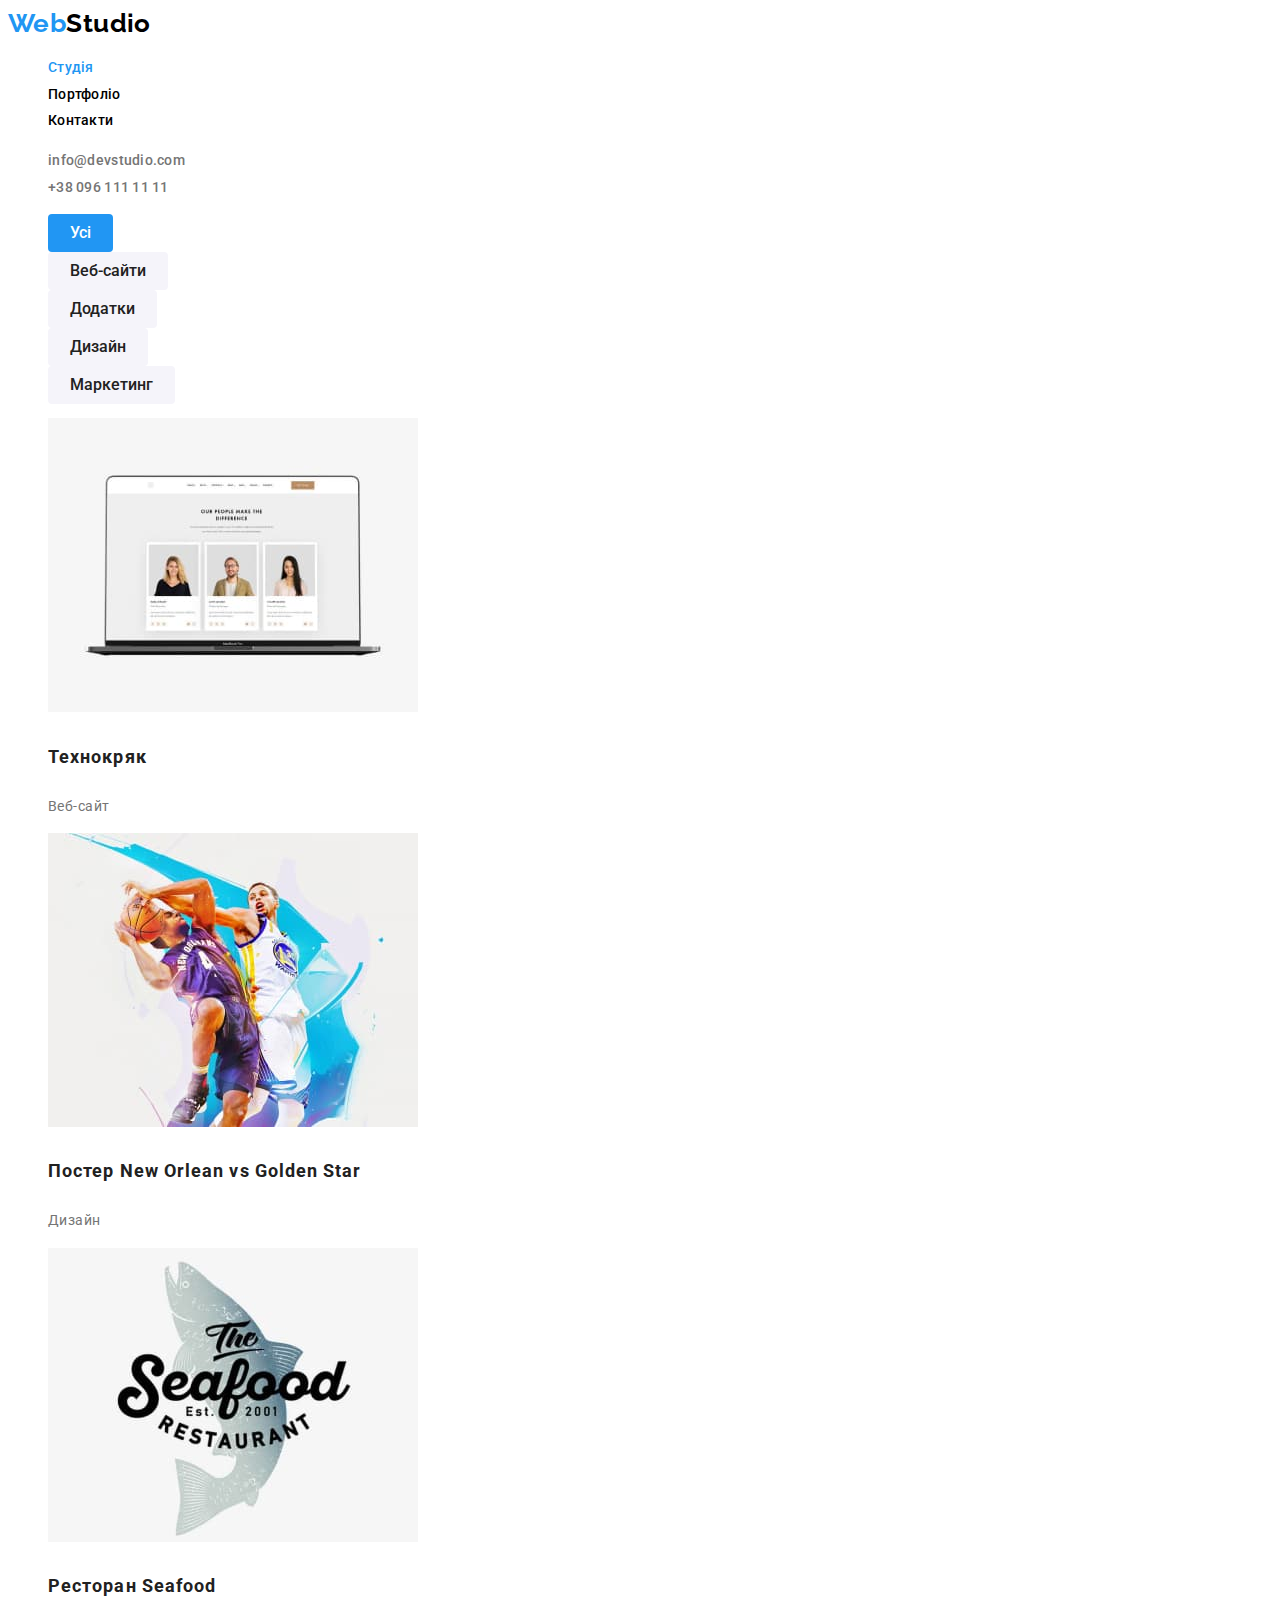
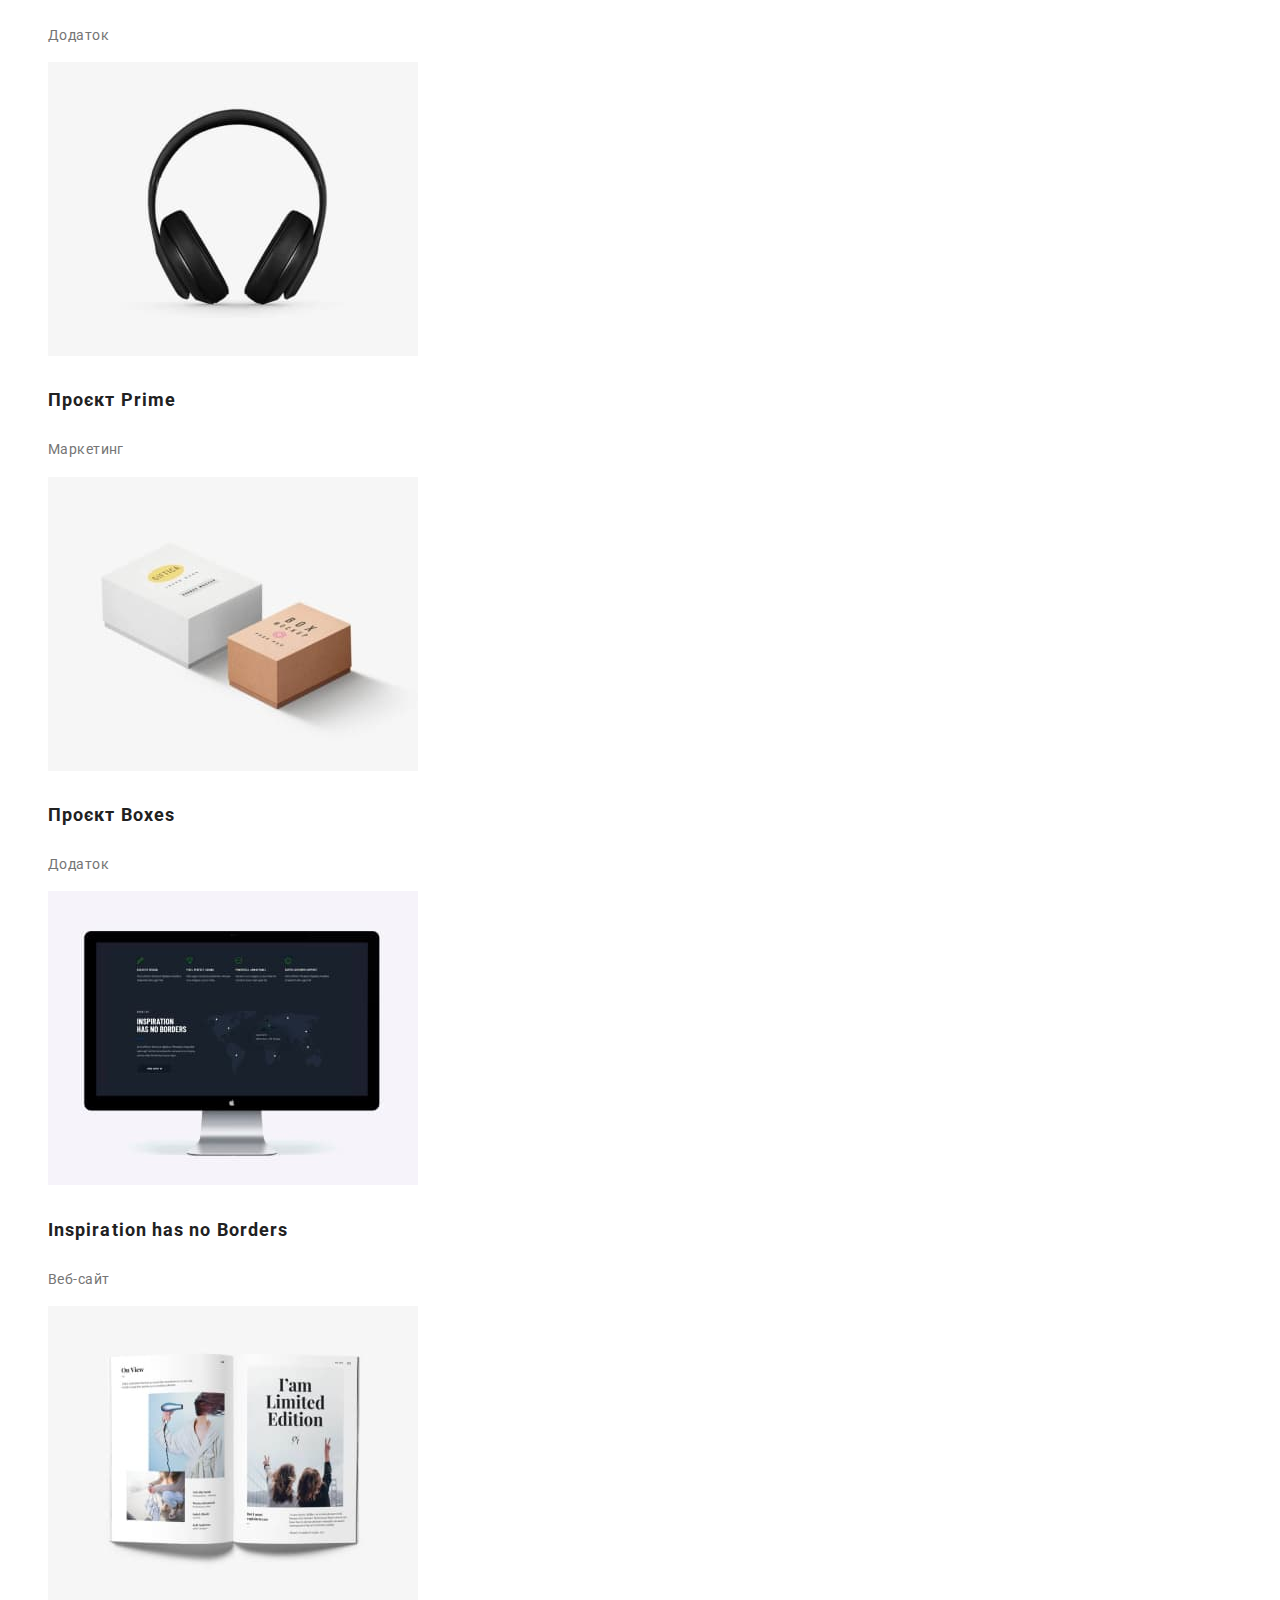
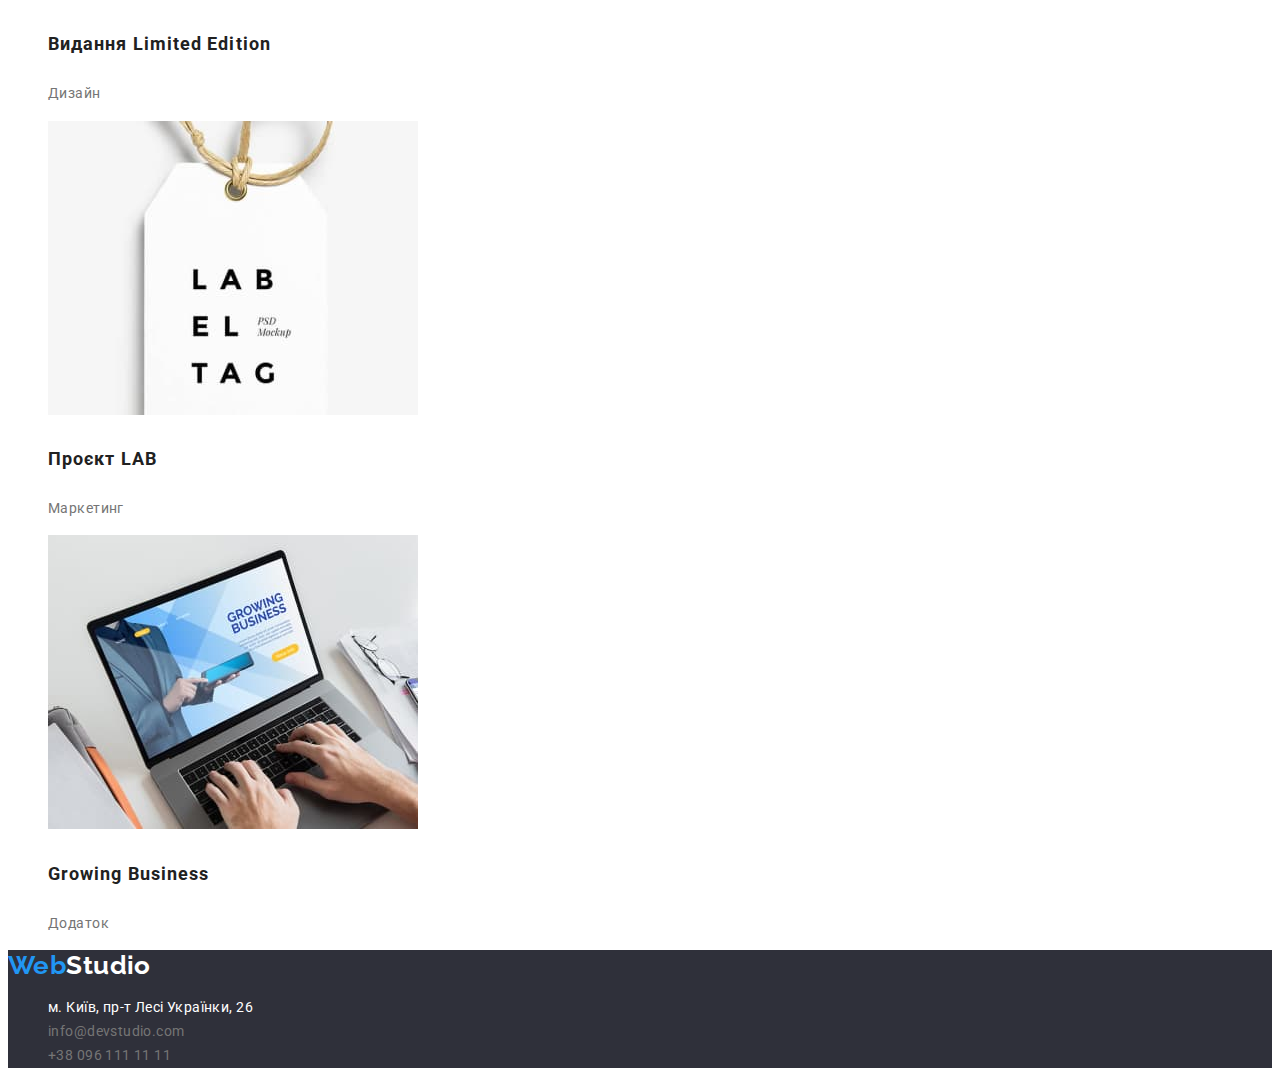
==== commit bc387b99: "hw2" ====
--- a/portfolio.html
+++ b/portfolio.html
@@ -1,44 +1,45 @@
 <!DOCTYPE html>
-<html lang="en">
+<html lang="uk">
 
 <head>
     <meta charset="UTF-8">
     <meta http-equiv="X-UA-Compatible" content="IE=edge">
     <meta name="viewport" content="width=device-width, initial-scale=1.0">
     <title>Document</title>
-    <link rel="stylesheet" href="./css/style.css">
     <link rel="stylesheet"
         href="https://fonts.googleapis.com/css2?family=Raleway:wght@700&family=Roboto:wght@400;500;700;900&display=swap">
+    <link rel="stylesheet" href="./css/style.css">
 </head>
 
 <body>
     <header>
         <nav class="site-nav">
-            <a href="./portfolio.html" class="link"><span class="logo">Web</span><span class="studio">Studio</span></a>
+            <a href="./index.html" class="logo">Web<span class="studio">Studio</span></a>
             <ul class="list">
                 <li>
-                    <a href="./index.html" class="link">Студія</a>
+                    <a href="" class="site-nav-link current">Студія</a>
                 </li>
                 <li>
-                    <a href="./portfolio.html" class="link current">Портфоліо</a>
+                    <a href="./portfolio.html" class="site-nav-link">Портфоліо</a>
                 </li>
                 <li>
-                    <a href="" class="link">Контакти</a>
+                    <a href="" class="site-nav-link">Контакти</a>
                 </li>
             </ul>
         </nav>
-        <ul class="contacts list">
+        <ul class="list">
             <li>
-                <a href="mailto:info@devstudio.com" class="link head-email"> info@devstudio.com</a>
+                <a href="mailto:info@devstudio.com" class="contacts-link"> info@devstudio.com</a>
             </li>
             <li>
-                <a href="tel:+380961111111" class="link head-tel"> +38 096 111 11 11</a>
+                <a href="tel:+380961111111" class="contacts-link"> +38 096 111 11 11</a>
             </li>
         </ul>
 
     </header>
     <main>
         <section>
+            <h1 class="hide">Меню</h1>
             <ul class="list">
                 <li><button class="button first" type="button">Усі</button></li>
                 <li><button class="button" type="button">Веб-сайти</button></li>
@@ -47,50 +48,50 @@
                 <li><button class="button" type="button">Маркетинг</button></li>
 
             </ul>
-            <ul class="list portfolio">
+            <ul class="list projects-title">
                 <li>
                     <img src="./images/portfolio1.jpg" width="370" alt="Фото приклада">
-                    <h3>Технокряк</h3>
+                    <h3 class="projects">Технокряк</h3>
                     <p>Веб-сайт</p>
                 </li>
                 <li>
                     <img src="./images/portfolio2.jpg" width="370" alt="Фото приклада">
-                    <h3>Постер New Orlean vs Golden Star</h3>
+                    <h3 class="projects">Постер New Orlean vs Golden Star</h3>
                     <p>Дизайн</p>
                 </li>
                 <li>
                     <img src="./images/portfolio3.jpg" width="370" alt="Фото приклада">
-                    <h3>Ресторан Seafood</h3>
+                    <h3 class="projects">Ресторан Seafood</h3>
                     <p>Додаток</p>
                 </li>
                 <li>
                     <img src="./images/portfolio4.jpg" width="370" alt="Фото приклада">
-                    <h3>Проєкт Prime</h3>
+                    <h3 class="projects">Проєкт Prime</h3>
                     <p>Маркетинг</p>
                 </li>
                 <li>
                     <img src="./images/portfolio5.jpg" width="370" alt="Фото приклада">
-                    <h3>Проєкт Boxes</h3>
+                    <h3 class="projects">Проєкт Boxes</h3>
                     <p>Додаток</p>
                 </li>
                 <li>
                     <img src="./images/portfolio6.jpg" width="370" alt="Фото приклада">
-                    <h3>Inspiration has no Borders</h3>
+                    <h3 class="projects">Inspiration has no Borders</h3>
                     <p>Веб-сайт</p>
                 </li>
                 <li>
                     <img src="./images/portfolio7.jpg" width="370" alt="Фото приклада">
-                    <h3>Видання Limited Edition</h3>
+                    <h3 class="projects">Видання Limited Edition</h3>
                     <p>Дизайн</p>
                 </li>
                 <li>
                     <img src="./images/portfolio8.jpg" width="370" alt="Фото приклада">
-                    <h3>Проєкт LAB</h3>
+                    <h3 class="projects">Проєкт LAB</h3>
                     <p>Маркетинг</p>
                 </li>
                 <li>
                     <img src="./images/portfolio9.jpg" width="370" alt="Фото приклада">
-                    <h3>Growing Business</h3>
+                    <h3 class="projects">Growing Business</h3>
                     <p>Додаток</p>
                 </li>
             </ul>
@@ -98,18 +99,18 @@
 
     </main>
     <footer>
-        <a href="./index.html" class="link"><span class="logo">Web</span><span class="studio">Studio</span></a>
+        <a href="./portfolio.html" class="logo">Web<span class="studio">Studio</span></a>
         <address>
-            <ul class="list contacts">
+            <ul class="list">
 
                 <li class="footer-address">
                     м. Київ, пр-т Лесі Українки, 26
                 </li>
                 <li>
-                    <a href="mailto:info@devstudio.com" class="footer-contacts link"> info@devstudio.com</a>
+                    <a href="mailto:info@devstudio.com" class="footer-contacts"> info@devstudio.com</a>
                 </li>
                 <li>
-                    <a href="tel:+380961111111" class="footer-contacts link"> +38 096 111 11 11</a>
+                    <a href="tel:+380961111111" class="footer-contacts"> +38 096 111 11 11</a>
                 </li>
             </ul>
         </address>
--- a/css/style.css
+++ b/css/style.css
@@ -13,58 +13,56 @@
     background-color: var(--white-color);
     color: var(--contacts-color);
     font-family: Roboto;
-    font-size: 16px;
+    font-size: 14px;
     line-height: 1.88;
     letter-spacing: 0.03em;
 
 }
 
-/* header */
-.contacts .link {
-    color: var(--contacts-color);
-}
-
-.head-email {
-
-    font-size: 14px;
-    font-weight: 500;
-    line-height: 16px;
-    letter-spacing: 0.02em;
-
-}
-
-.head-tel {
-
-    font-size: 14px;
+
+
+/* site-nav */
+.site-nav-link,
+.contacts-link {
+    color: var(--site-nav-link);
     font-weight: 500;
     line-height: 1.12;
     letter-spacing: 0.02em;
 
 }
 
-/* h */
-
-h2,
-h3 {
-    color: var(--text-black-color);
-
-}
-
-h2 {
-    font-size: 36px;
+.contacts-link {
+    color: var(--contacts-color);
+}
+
+.site-nav-link.current {
+    color: var(--accent-color)
+}
+
+.site-nav-link:hover,
+.site-nav-link:focus,
+.contacts-link:hover,
+.contacts-link:focus,
+.footer-contacts:hover,
+.footer-contacts:focus {
+    color: var(--accent-color);
+}
+
+.logo {
+    color: var(--accent-color);
+    font-family: Raleway;
+    font-size: 26px;
     font-weight: 700;
-    line-height: 1.17;
-
-}
-
-h3 {
-
-    font-size: 16px;
-    font-weight: 500;
     line-height: 1.19;
-    letter-spacing: 0.06em;
-
-}
+
+
+
+}
+
+
+
+
+
 
 /* deactivates */
 .list {
@@ -88,57 +86,8 @@
     overflow: hidden;
 }
 
-/* site-nav */
-.site-nav .link {
-    color: var(--site-nav-link);
-    font-size: 14px;
-    font-weight: 500;
-    line-height: 1.12;
-    letter-spacing: 0.02em;
-
-}
-
-.site-nav .link.current {
-    color: var(--accent-color)
-}
-
-.link:hover,
-.link:focus {
-    color: var(--accent-color);
-}
-
-.logo {
-    color: var(--accent-color);
-    font-family: Raleway;
-    font-size: 26px;
-    font-weight: 700;
-    line-height: 1.19;
-
-
-
-}
-
-.studio {
-    color: var(--site-nav-link);
-    font-family: Oleo Script;
-    font-size: 26px;
-    font-weight: 400;
-    line-height: 1.38;
-
-
-}
 
 /* sections */
-
-
-.team {
-    background-color: var(--background-milk-color);
-}
-
-.team li {
-    background-color: var(--white-color);
-}
-
 .hero {
     background: var(--black-background-color);
 
@@ -152,6 +101,50 @@
     line-height: 1.36;
     letter-spacing: 0.06em;
     text-align: center;
+}
+
+.section-title,
+.about {
+    color: var(--text-black-color);
+
+}
+
+.section-title {
+    font-size: 36px;
+    line-height: 1.17;
+
+}
+
+.about {
+
+    font-size: 16px;
+    font-weight: 700;
+    line-height: 1.19;
+
+
+}
+
+.team {
+    background-color: var(--background-milk-color);
+}
+
+.name {
+    color: var(--text-black-color);
+    font-size: 16px;
+    font-weight: 500;
+    line-height: 1.88;
+    background-color: var(--white-color);
+
+
+}
+
+.projects {
+    color: var(--text-black-color);
+    font-size: 18px;
+    font-weight: 700;
+    line-height: 2;
+    letter-spacing: 0.06em;
+    text-align: left;
 }
 
 .portfolio li {
@@ -172,6 +165,7 @@
     line-height: 1.63;
     text-align: center;
     padding: 6px 22px;
+    border-radius: 4px;
 }
 
 .button:hover,
@@ -192,8 +186,10 @@
     font-size: 14px;
     font-weight: 400;
     line-height: 1.71;
-
-
+}
+
+.studio {
+    color: var(--site-nav-link);
 }
 
 footer .studio {
@@ -202,6 +198,7 @@
 
 .footer-contacts {
     color: var(--background-white-color);
+    color: #757575;
 }
 
 .footer-address {
